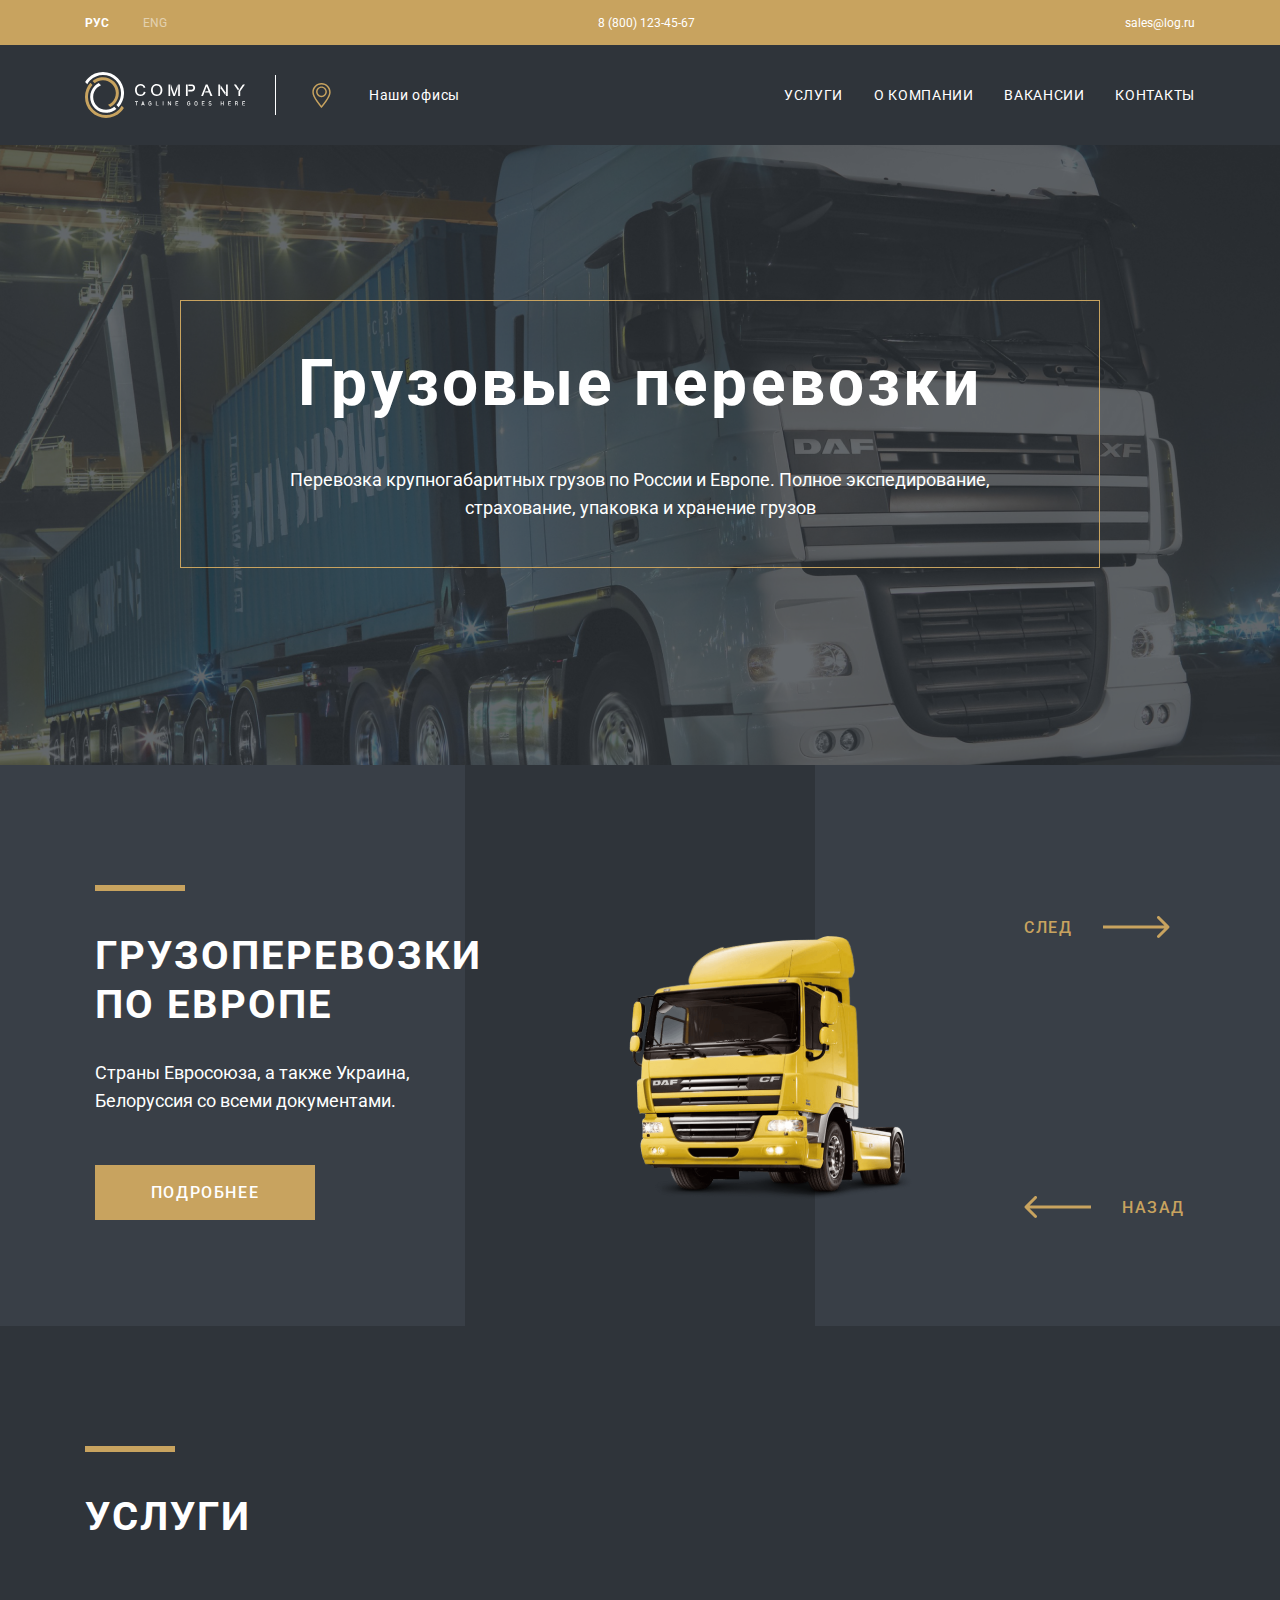
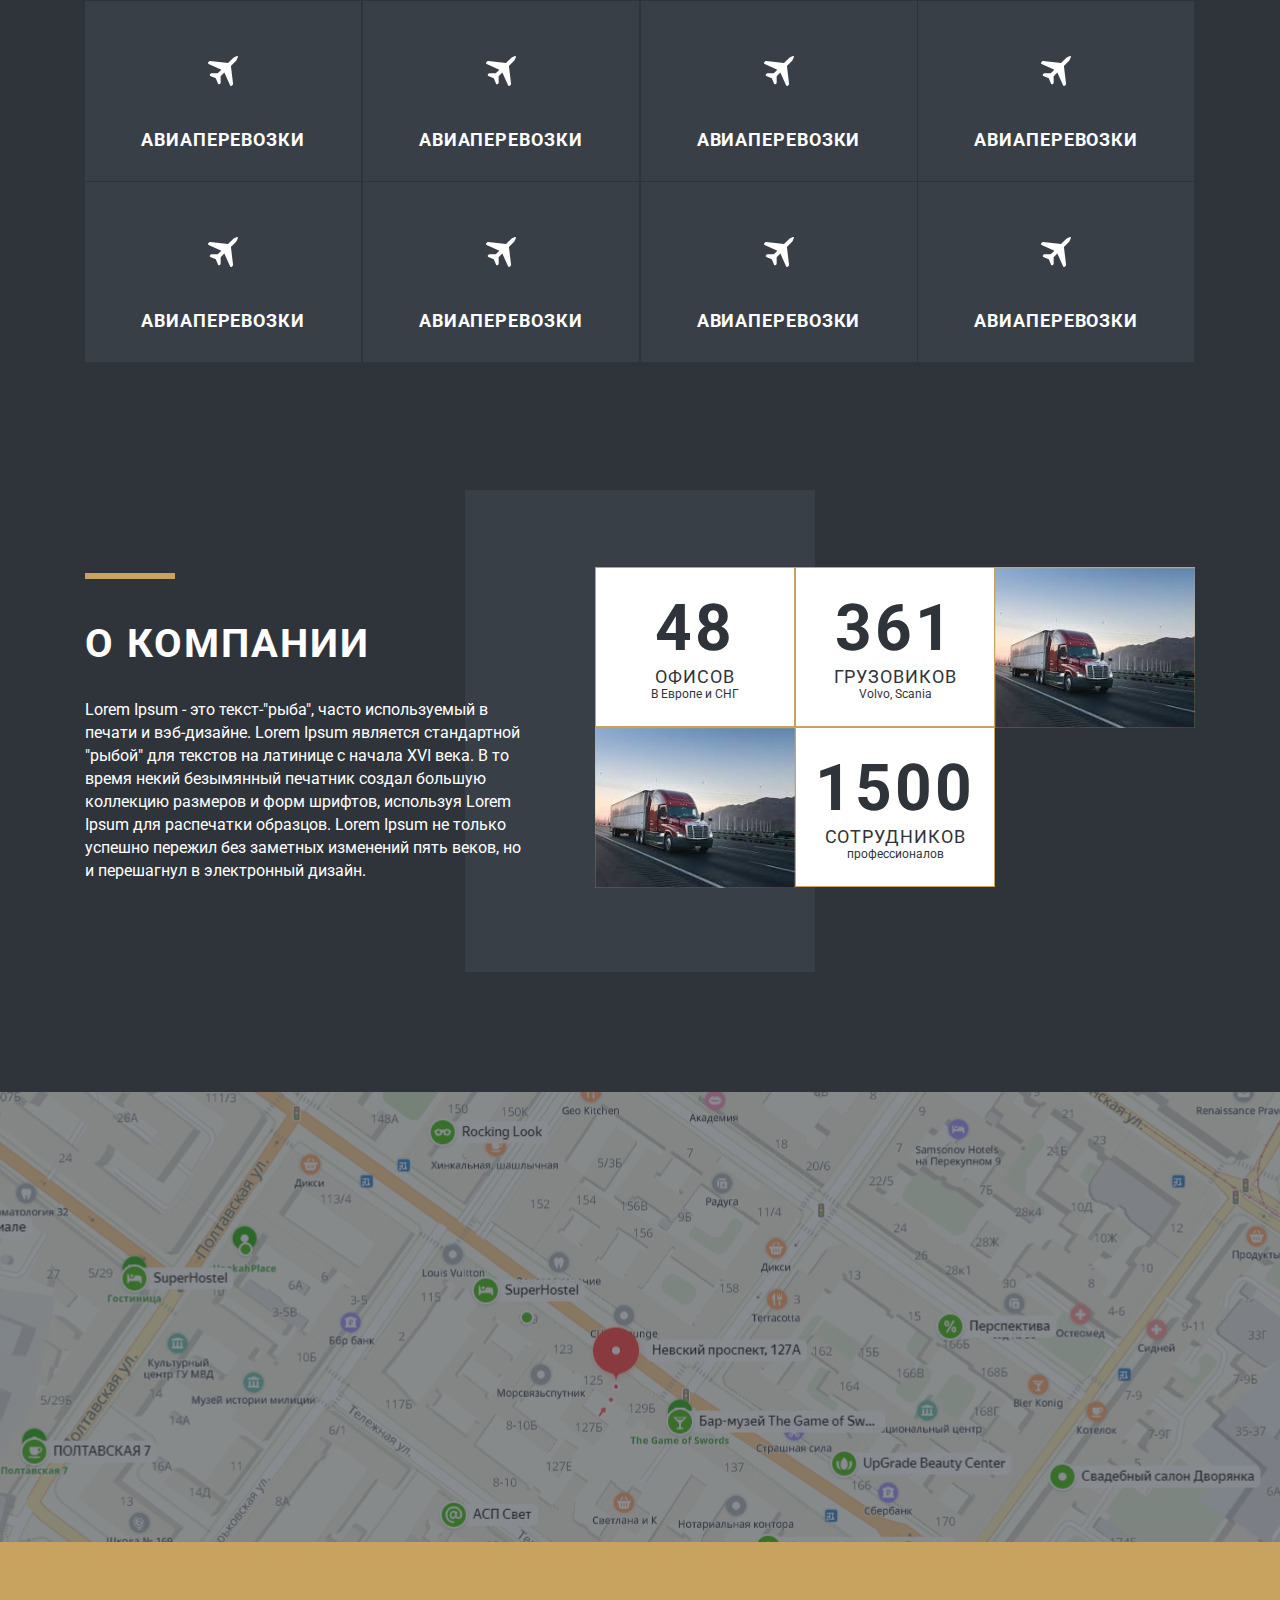
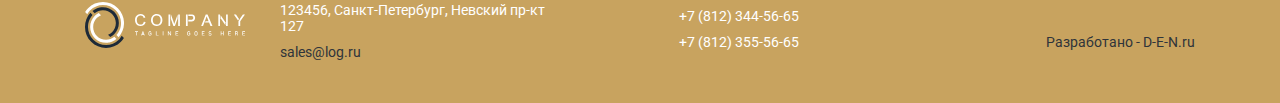
==== index.html @ 4562fc30 "demoCommit" ====
<!DOCTYPE html>
<html lang="en">
<head>
    <meta charset="UTF-8">
    <meta http-equiv="X-UA-Compatible" content="IE=edge">
    <meta name="viewport" content="width=device-width, initial-scale=1.0">
    <title>Document</title>
    <link rel="stylesheet" href="style.css">
    <link href="https://fonts.googleapis.com/css2?family=Roboto&display=swap" rel="stylesheet">
    <link rel="stylesheet" href="https://cdn.jsdelivr.net/npm/swiper@9/swiper-bundle.min.css"/>
</head>
<body>
    <header class="header">
        <div class="header__upRow">
            <div class="conteiner">
                <div class="header__textRow header__textRow_center">
                    <div class="header__lengMenu header__lengMenu_left">
                        <button id="russianLeguage" class="lenguageButton lenguageButton_rus">РУС</button>
                        <button id="englishLeguage" class="lenguageButton lenguageButton_eng">ENG</button>
                    </div>
                    <div class="header__phoneNumber header__phoneNumber_center">
                        8 (800) 123-45-67
                    </div>
                    <a class="header__email header__email_right" href="page404.html">sales@log.ru</a>
                </div>
            </div>
        </div>
        <div class="header__downRow">
            <div class="conteiner">
                <div class="header__content">
                    <div class="header__logoRow">
                        <a class="logo logo_left" href="page404.html">
                            <img src="./img/logo.svg" alt="#">
                        </a>
                        <div class="header__splitter header__splitter_position"></div>
                        <div class="header__placeholder header__placeholder_center">
                            <img src="./img/placeholder.svg" alt="#">
                        </div>
                        <button id="oficesButton" class="header__ofices header__ofices_right">
                            Наши офисы
                        </button>
                    </div>
                    <ul class="header__list">
                        <li><button id="serviceButton" class="header__link">УСЛУГИ</button></li>
                        <li><button id="companyButton" class="header__link">О КОМПАНИИ</button></li>
                        <li><button id="vacancyButton" class="header__link">ВАКАНСИИ</button></li>
                        <li><button id="contactsButton" class="header__link">КОНТАКТЫ</button></li>
                    </ul>
                    
                </div> 
            </div>
        </div>   
    </header>
    <div class="firstImg">
        <div class="firstImg__block firstImg__block_center">
            <h1 id="cargoTransportation" class="title title__margin">
                Грузовые перевозки
            </h1>
            <h2 id="transportation" class="subTitle">
                Перевозка крупногабаритных грузов по России и Европе. Полное экспедирование, страхование, упаковка и хранение грузов
            </h2>
        </div>
    </div>
    <div class="secondImg">
        <div class="conteiner">
            <div class="secondImg__wrapper">
                <div class="secondImg__column">
                    <div class="splitter splitter__margin"></div>
                    <h2 id="euroCargo" class="title title__secondImg">грузоперевозки по европе</h2>
                    <h3 id="cantryes" class="subTitle subTitle__secondImg">Страны Евросоюза, а также Украина, Белоруссия со всеми документами.</h3>
                    <a href="./page404.html" id="moreInfoButton" class="secondImg__button">Подробнее</a>
                </div>
                <div class="secondImg__swiper">
                    <div class="swiper carSwiper">
                        <div class="swiper-wrapper">
                            <div class="swiper-slide">
                                <img class="carSlide__img" src="./img/YellowCargoCar.svg" alt="#">
                            </div>
                            <div class="swiper-slide">
                                <img class="carSlide__img" src="./img/YellowCargoCar.svg" alt="#">
                            </div>
                            <div class="swiper-slide">
                                <img class="carSlide__img" src="./img/YellowCargoCar.svg" alt="#">
                            </div>
                            <div class="swiper-slide">
                                <img class="carSlide__img" src="./img/YellowCargoCar.svg" alt="#">
                            </div>
                            <div class="swiper-slide">
                                <img class="carSlide__img" src="./img/YellowCargoCar.svg" alt="#">
                            </div>
                            <div class="swiper-slide">
                                <img class="carSlide__img" src="./img/YellowCargoCar.svg" alt="#">
                            </div>
                            <div class="swiper-slide">
                                <img class="carSlide__img" src="./img/YellowCargoCar.svg" alt="#">
                            </div>
                            <div class="swiper-slide">
                                <img class="carSlide__img" src="./img/YellowCargoCar.svg" alt="#">
                            </div>
                            <div class="swiper-slide">
                                <img class="carSlide__img" src="./img/YellowCargoCar.svg" alt="#">
                            </div>
                        </div>
                        <div class="swiper-pagination"></div>
                    </div>
                    <div class="swiper__navigation">
                        <button  class="swiper__button swiper__button-nextBuntton"> <span id="nextButton">СЛЕД</span><img src="./img/ArrowRight.svg" alt="#" class="arrowRight"></button>
                        <button  class="swiper__button swiper__button-prevBuntton"><img src="./img/ArrowLeft.svg" alt="#" class="arrowLeft"><span id="prevButton">НАЗАД</span></button>
                    </div>
                </div>
            </div>
        </div>
    </div>
    <div  class="thirdImg">
        <div class="conteiner">
            <div class="thirdImg__wrapper">
                <div class="thirdImg__column">
                    <div class="splitter splitter__margin"></div>
                    <h2 id="service" class="title title__thirdImg">УСЛУГИ</h2>
                </div>
                <div class="serviceGrid">
                    <div class="serviceGrid__element">
                        <div class="element__hoveredIcon"></div>
                        <div id="airCargo" class="element__title">АВИАПЕРЕВОЗКИ</div>
                        <div class="serviceGrid___unhoveredElement">
                            <img class="unhoveredElement__img" src="./img/whitePlane.svg" alt="">
                            <div id="airCargo" class="element__title">АВИАПЕРЕВОЗКИ</div>
                        </div>
                    </div>
                    <div class="serviceGrid__element">
                        <div class="element__hoveredIcon"></div>
                        <div id="airCargo" class="element__title">АВИАПЕРЕВОЗКИ</div>
                        <div class="serviceGrid___unhoveredElement">
                            <img class="unhoveredElement__img" src="./img/whitePlane.svg" alt="">
                            <div id="airCargo" class="element__title">АВИАПЕРЕВОЗКИ</div>
                        </div>
                    </div>
                    <div class="serviceGrid__element">
                        <div class="element__hoveredIcon"></div>
                        <div id="airCargo" class="element__title">АВИАПЕРЕВОЗКИ</div>
                        <div class="serviceGrid___unhoveredElement">
                            <img class="unhoveredElement__img" src="./img/whitePlane.svg" alt="">
                            <div id="airCargo" class="element__title">АВИАПЕРЕВОЗКИ</div>
                        </div>
                    </div>
                    <div class="serviceGrid__element">
                        <div class="element__hoveredIcon"></div>
                        <div id="airCargo" class="element__title">АВИАПЕРЕВОЗКИ</div>
                        <div class="serviceGrid___unhoveredElement">
                            <img class="unhoveredElement__img" src="./img/whitePlane.svg" alt="">
                            <div id="airCargo" class="element__title">АВИАПЕРЕВОЗКИ</div>
                        </div>
                    </div>
                    <div class="serviceGrid__element">
                        <div class="element__hoveredIcon"></div>
                        <div id="airCargo" class="element__title">АВИАПЕРЕВОЗКИ</div>
                        <div class="serviceGrid___unhoveredElement">
                            <img class="unhoveredElement__img" src="./img/whitePlane.svg" alt="">
                            <div id="airCargo" class="element__title">АВИАПЕРЕВОЗКИ</div>
                        </div>
                    </div>
                    <div class="serviceGrid__element">
                        <div class="element__hoveredIcon"></div>
                        <div id="airCargo" class="element__title">АВИАПЕРЕВОЗКИ</div>
                        <div class="serviceGrid___unhoveredElement">
                            <img class="unhoveredElement__img" src="./img/whitePlane.svg" alt="">
                            <div id="airCargo" class="element__title">АВИАПЕРЕВОЗКИ</div>
                        </div>
                    </div>
                    <div class="serviceGrid__element">
                        <div class="element__hoveredIcon"></div>
                        <div id="airCargo" class="element__title">АВИАПЕРЕВОЗКИ</div>
                        <div class="serviceGrid___unhoveredElement">
                            <img class="unhoveredElement__img" src="./img/whitePlane.svg" alt="">
                            <div id="airCargo" class="element__title">АВИАПЕРЕВОЗКИ</div>
                        </div>
                    </div>
                    <div class="serviceGrid__element">
                        <div class="element__hoveredIcon"></div>
                        <div id="airCargo" class="element__title">АВИАПЕРЕВОЗКИ</div>
                        <div class="serviceGrid___unhoveredElement">
                            <img class="unhoveredElement__img" src="./img/whitePlane.svg" alt="">
                            <div id="airCargo" class="element__title">АВИАПЕРЕВОЗКИ</div>
                        </div>
                    </div>
                </div>
            </div>
        </div>
    </div>
    <div  class="fourthImg">
        <div class="conteiner">
            <div class="fourthImg__wrapper">
                <div class="fourthImg__column">
                    <div class="splitter splitter__margin"></div>
                    <h2 id="company" class="title title__fourthImg">О КОМПАНИИ</h2>
                    <h3 id="aboutCompany" class="subTitle subTitle__fourthImg"> Lorem Ipsum - это текст-"рыба", часто используемый в печати и вэб-дизайне. Lorem Ipsum является стандартной "рыбой" для текстов на латинице с начала XVI века. В то время некий безымянный печатник создал большую коллекцию размеров и форм шрифтов, используя Lorem Ipsum для распечатки образцов. Lorem Ipsum не только успешно пережил без заметных изменений пять веков, но и перешагнул в электронный дизайн.</h3>
                </div>
                <div class="statisticGrid">
                    <div class="statisticGrid__element">
                        <div class="number">48</div>
                        <div id="ofices" class="mainWord">ОФИСОВ</div>
                        <div id="oficesCantryes" class="secondaryWord">В Европе и СНГ</div>
                    </div>
                    <div class="statisticGrid__element">
                        <div class="number">361</div>
                        <div id="cargoCars" class="mainWord">ГРУЗОВИКОВ</div>
                        <div class="secondaryWord">Volvo, Scania</div>
                    </div>
                    <div class="statisticGrid__element">
                        <img src="./img/track.png" alt="#">
                    </div>
                    <div class="statisticGrid__element">
                        <img src="./img/track.png" alt="#">
                    </div>
                    <div class="statisticGrid__element">
                        <div class="number">1500</div>
                        <div id="workers" class="mainWord">СОТРУДНИКОВ</div>
                        <div id="professionals" class="secondaryWord">профессионалов</div>
                    </div>
                </div>
            </div>
        </div>
    </div>
    <div class="underfourthImg">
    </div>
    <div class="map">  
    </div>
    <footer id="footer" class="footer">
        <div class="conteiner">
            <div class="footer__wrapper">
                <div class="footer__left">
                    <a href="page404.html" class="footer__logo">
                        <img src="./img/footerLogo.svg" alt="">
                    </a>
                    <div class="footer__adress">
                        <div id="adress" class="adress__top">123456, Санкт-Петербург, Невский пр-кт 127</div>
                        <a href="page404.html" class="adress__bottom">sales@log.ru</a>
                    </div>
                </div>
                <div class="footer__right">
                    <div class="footer__phoneNumbers">
                        <div class="number number-top">+7 (812) 344-56-65</div>
                        <div class="number number-bottom">+7 (812) 355-56-65</div>
                    </div>
                    <div id="developed" class="footer__developed">Разработано - D-E-N.ru</div>
                </div>
            </div>
        </div>
    </footer>
    <script src="https://cdn.jsdelivr.net/npm/swiper@9/swiper-bundle.min.js"></script>
    <script src="index.js"></script>
</body>
</html>
---- style.css ----
* {
  padding: 0;
  margin: 0;
  border: 0;
}

*, *:before, *:after {
  box-sizing: border-box;
}

:focus, :active {
  outline: none;
}

a:focus, a:active {
  outline: none;
}

nav, footer, header, aside {
  display: block;
}

html, body {
  height: 100%;
  width: 100%;
  font-size: 100%;
  line-height: 1;
  font-size: 14px;
  -ms-text-size-adjust: 100%;
  -moz-text-size-adjust: 100%;
  -webkit-text-size-adjust: 100%;
}

input, button, textarea {
  font-family: inherit;
}

input::-ms-clear {
  display: none;
}

button {
  cursor: pointer;
}

button::-moz-focus-inner {
  padding: 0;
  border: 0;
}

a, a:visited {
  text-decoration: none;
}

a:hover {
  text-decoration: none;
}

ul li {
  list-style: none;
}

img {
  vertical-align: top;
}

h1, h2, h3, h3, h4, h5, h5, h6 {
  font-size: inherit;
  font-weight: 400;
}

.page404 {
  max-width: 700px;
  margin: 50px auto;
  font-family: Roboto;
  font-size: 40px;
  text-align: center;
}

.conteiner {
  max-width: 1150px;
  padding: 0 20px;
  margin: 0 auto;
}

.header .header__upRow {
  width: 100%;
  height: 45px;
  background: rgb(200, 163, 95);
  padding-top: 16px;
}
.header .header__upRow .header__textRow {
  font-family: Roboto;
  color: white;
  letter-spacing: 0em;
  display: flex;
  max-width: 100%;
  height: 13px;
  justify-content: space-between;
  align-items: center;
}
.header .header__upRow .header__textRow_center {
  color: white;
}
.header .header__upRow .header__lengMenu {
  display: flex;
  justify-content: space-between;
  align-items: center;
  width: 82px;
  background: rgb(200, 163, 95);
}
.header .header__upRow .lenguageButton {
  color: white;
  font-size: 12px;
  font-weight: 400;
  line-height: 14px;
  text-align: left;
  opacity: 50%;
  background: rgb(200, 163, 95);
}
.header .header__upRow .header__phoneNumber {
  font-size: 12px;
}
.header .header__upRow .header__email {
  text-align: right;
  font-size: 12px;
  color: white;
}
.header .header__upRow .lenguageButton_rus {
  font-weight: 700;
  opacity: 1;
}
.header .header__downRow {
  width: 100%;
  height: 100px;
  background: rgb(47, 52, 58);
  padding-top: 27px;
}
.header .header__downRow .header__content {
  display: flex;
  align-items: center;
  justify-content: space-between;
}
.header .header__downRow .header__logoRow {
  display: flex;
  align-items: center;
  flex-direction: row;
}
.header .header__downRow .header__logoRow .logo_left {
  margin-right: 30px;
  height: 46px;
}
.header .header__downRow .header__logoRow .header__splitter {
  display: block;
  width: 1px;
  height: 40px;
  background-color: white;
}
.header .header__downRow .header__logoRow .header__splitter_position {
  margin-right: 33px;
}
.header .header__downRow .header__logoRow .header__placeholder_center {
  margin-right: 35px;
}
.header .header__downRow .header__logoRow .header__ofices {
  font-family: Roboto;
  font-size: 14px;
  font-weight: 400;
  line-height: 16px;
  letter-spacing: 0.05em;
  text-align: left;
  width: 97px;
  color: white;
  background: transparent;
}
.header .header__downRow .header__list {
  display: flex;
  justify-content: space-between;
  align-items: center;
  width: 411px;
}
.header .header__downRow .header__list .header__link {
  font-family: Roboto;
  font-size: 14px;
  font-weight: 400;
  line-height: 16px;
  letter-spacing: 0.05em;
  text-align: left;
  color: white;
  background: transparent;
}

.title {
  font-family: Roboto;
  font-size: 64px;
  font-weight: 700;
  line-height: 75px;
  letter-spacing: 0.05em;
  text-align: center;
  color: white;
}

.subTitle {
  font-family: Roboto;
  font-size: 18px;
  font-weight: 400;
  line-height: 28px;
  letter-spacing: 0em;
  text-align: center;
  color: white;
}

.firstImg {
  margin: 0 auto;
  position: relative;
  display: flex;
  justify-content: center;
  width: 100%;
  min-height: 620px;
  background-image: url("./img/Rectangle2.png");
  background-size: cover;
  background-position: center;
  padding: 20px;
}
.firstImg .firstImg__block {
  top: 135px;
  position: absolute;
  max-width: 920px;
  min-height: 245px;
  padding: 45px 71px;
  border: 1px solid rgb(200, 163, 95);
}
.firstImg .firstImg__block_center {
  margin: 20px 5%;
}
.firstImg .title__margin {
  margin-bottom: 45px;
}

.splitter {
  width: 90px;
  height: 6px;
  background: rgb(200, 163, 95);
}

.secondImg {
  width: 100%;
  min-height: 561px;
  background: linear-gradient(90deg, rgb(57, 63, 71) 36.3%, rgb(47, 52, 58) 36.3%, rgb(47, 52, 58) 63.7%, rgb(57, 63, 71) 63.7%, rgb(57, 63, 71));
}
.secondImg .secondImg__wrapper {
  display: flex;
  justify-content: space-between;
  padding-top: 120px;
  padding-left: 10px;
  padding-right: 10px;
}
.secondImg .secondImg__column {
  max-width: 445px;
}
.secondImg .secondImg__column .splitter__margin {
  margin-bottom: 40px;
}
.secondImg .secondImg__column .title__secondImg {
  font-size: 40px;
  line-height: 49px;
  margin-bottom: 30px;
  text-transform: uppercase;
  text-align: left;
}
.secondImg .secondImg__column .subTitle__secondImg {
  max-width: 400px;
  text-align: left;
  margin-bottom: 50px;
}
.secondImg .secondImg__column .secondImg__button {
  display: flex;
  font-family: Roboto;
  font-size: 16px;
  font-weight: 500;
  line-height: 25px;
  letter-spacing: 0.1em;
  align-items: center;
  justify-content: center;
  color: white;
  width: 220px;
  height: 55px;
  text-transform: uppercase;
  background: rgb(200, 163, 95);
}
.secondImg .swiper {
  max-width: 445px;
  max-height: 266px;
  margin-right: 29px;
}
.secondImg .carSlide {
  max-width: 445px;
  max-height: 266px;
}
.secondImg .carSlide .carSlide__img {
  max-width: 100%;
  max-height: 100%;
  -o-object-fit: cover;
     object-fit: cover;
}
.secondImg .secondImg__swiper {
  display: flex;
  margin-top: 30px;
  align-items: center;
}
.secondImg .secondImg__swiper .swiper__button {
  display: block;
  color: rgb(200, 163, 95);
  font-family: Roboto;
  font-size: 16px;
  font-weight: 500;
  line-height: 25px;
  letter-spacing: 0.1em;
  text-align: center;
  background: transparent;
}
.secondImg .secondImg__swiper .swiper__button-nextBuntton {
  margin-bottom: 255px;
}
.secondImg .secondImg__swiper .arrowRight {
  display: inline-block;
  margin-left: 31px;
}
.secondImg .secondImg__swiper .arrowLeft {
  display: inline-block;
  margin-right: 31px;
}
.secondImg .secondImg__swiper .swiper-pagination {
  display: none;
}

.thirdImg {
  width: 100%;
  min-height: 764px;
  background-color: rgb(47, 52, 58);
  padding-top: 120px;
}
.thirdImg .splitter__margin {
  margin-bottom: 40px;
}
.thirdImg .title__thirdImg {
  font-size: 40px;
  line-height: 49px;
  margin-bottom: 60px;
  text-transform: uppercase;
  text-align: left;
}
.thirdImg .serviceGrid {
  display: grid;
  gap: 1px;
  grid-template-columns: repeat(4, 1fr);
  margin: 0 auto;
  justify-content: center;
}
.thirdImg .serviceGrid .element__title {
  font-family: Roboto;
  font-size: 18px;
  font-weight: 700;
  line-height: 22px;
  letter-spacing: 0.05em;
  text-align: center;
  color: white;
}
.thirdImg .serviceGrid .serviceGrid__element {
  position: relative;
  width: 276px;
  height: 180px;
  background: rgb(200, 163, 95);
  display: flex;
  align-items: center;
  flex-direction: column;
  padding-top: 32px;
}
.thirdImg .serviceGrid .serviceGrid__element .element__hoveredIcon {
  margin-bottom: 23px;
  width: 70px;
  height: 70px;
  background-color: white;
  border-radius: 50%;
  background-image: url("./img/blackPlane.svg");
  background-repeat: no-repeat;
  background-position: center;
}
.thirdImg .serviceGrid .serviceGrid___unhoveredElement {
  position: absolute;
  left: 0;
  top: 0;
  width: 100%;
  height: 100%;
  display: flex;
  flex-direction: column;
  align-items: center;
  padding-top: 55px;
  background-color: rgb(57, 63, 71);
}
.thirdImg .serviceGrid .serviceGrid___unhoveredElement .unhoveredElement__img {
  margin-bottom: 43px;
}
.thirdImg .serviceGrid .serviceGrid___unhoveredElement:hover {
  opacity: 0;
  transition-duration: 400ms;
}

.fourthImg {
  width: 100%;
  min-height: 482px;
  background: linear-gradient(90deg, rgb(47, 52, 58) 36.3%, rgb(57, 63, 71) 36.3%, rgb(57, 63, 71) 63.7%, rgb(47, 52, 58) 63.7%, rgb(47, 52, 58));
  padding-top: 77px;
}
.fourthImg .fourthImg__wrapper {
  display: flex;
  align-items: center;
  justify-content: space-between;
}
.fourthImg .splitter__margin {
  margin-bottom: 40px;
}
.fourthImg .title__fourthImg {
  font-family: Roboto;
  font-size: 40px;
  font-weight: 700;
  line-height: 49px;
  letter-spacing: 0.05em;
  text-align: left;
  margin-bottom: 30px;
}
.fourthImg .subTitle__fourthImg {
  text-align: left;
  max-width: 445px;
  font-family: Roboto;
  font-size: 16px;
  font-weight: 400;
  line-height: 23px;
  letter-spacing: 0em;
  text-align: left;
}
.fourthImg .statisticGrid {
  display: grid;
  gap: 0;
  grid-template-columns: repeat(3, 1fr);
}
.fourthImg .statisticGrid .statisticGrid__element {
  display: flex;
  flex-direction: column;
  align-items: center;
  background-color: white;
  width: 200px;
  height: 160px;
  border: 0.25px solid rgb(200, 163, 95);
}
.fourthImg .statisticGrid .statisticGrid__element .number {
  margin-top: 23px;
  font-family: Roboto;
  font-size: 64px;
  font-weight: 700;
  line-height: 75px;
  letter-spacing: 0.05em;
  text-align: center;
  color: rgb(47, 52, 58);
}
.fourthImg .statisticGrid .statisticGrid__element .mainWord {
  font-family: Roboto;
  font-size: 18px;
  font-weight: 400;
  line-height: 21px;
  letter-spacing: 0.05em;
  text-align: center;
  color: rgb(47, 52, 58);
}
.fourthImg .statisticGrid .statisticGrid__element .secondaryWord {
  font-family: Roboto;
  font-size: 12px;
  font-weight: 400;
  line-height: 14px;
  letter-spacing: 0em;
  text-align: center;
  color: rgb(47, 52, 58);
}

.underfourthImg {
  width: 100%;
  height: 120px;
  background-color: rgb(47, 52, 58);
}

.map {
  width: 100%;
  height: 450px;
  background-image: url("./img/maps.png");
  background-size: cover;
  background-position: center;
}

.footer {
  width: 100%;
  min-height: 161px;
  background-color: rgb(200, 163, 95);
}
.footer .footer__wrapper {
  display: flex;
  padding-top: 60px;
  justify-content: space-between;
}
.footer .footer__wrapper .footer__left {
  display: flex;
}
.footer .footer__wrapper .footer__logo {
  width: 160px;
  height: 55px;
  margin-right: 35px;
}
.footer .footer__wrapper .footer__adress {
  max-width: 291px;
  min-height: 33px;
}
.footer .footer__wrapper .adress__top {
  font-family: Roboto;
  font-size: 14px;
  font-weight: 400;
  line-height: 16px;
  letter-spacing: 0em;
  text-align: left;
  margin-bottom: 10px;
  color: white;
}
.footer .footer__wrapper .adress__bottom {
  font-family: Roboto;
  font-size: 14px;
  font-weight: 400;
  line-height: 16px;
  letter-spacing: 0em;
  text-align: left;
  color: rgb(47, 52, 58);
}
.footer .footer__wrapper .footer__right {
  width: 516px;
  display: flex;
  align-items: end;
  justify-content: space-between;
  padding-bottom: 10px;
}
.footer .footer__wrapper .number {
  font-family: Roboto;
  font-size: 14px;
  font-weight: 400;
  line-height: 16px;
  letter-spacing: 0em;
  text-align: left;
  color: white;
}
.footer .footer__wrapper .number-top {
  margin-bottom: 10px;
}
.footer .footer__wrapper .footer__developed {
  font-family: Roboto;
  font-size: 14px;
  font-weight: 400;
  line-height: 16px;
  letter-spacing: 0em;
  text-align: right;
  color: rgb(47, 52, 58);
}

@media (max-width: 1149px) {
  .thirdImg__wrapper {
    display: flex;
    flex-direction: column;
    align-items: center;
  }
  .thirdImg {
    width: 100%;
    min-height: 764px;
    background-color: rgb(47, 52, 58);
    padding-top: 120px;
  }
  .thirdImg .splitter__margin {
    margin: 0 auto;
    margin-bottom: 40px;
  }
  .thirdImg .title__thirdImg {
    font-size: 40px;
    line-height: 49px;
    margin-bottom: 60px;
    text-transform: uppercase;
    text-align: left;
  }
  .thirdImg .serviceGrid {
    display: grid;
    gap: 1px;
    grid-template-columns: repeat(2, 276px);
    margin-bottom: 20px;
  }
  .thirdImg .serviceGrid .element__title {
    font-family: Roboto;
    font-size: 18px;
    font-weight: 700;
    line-height: 22px;
    letter-spacing: 0.05em;
    text-align: center;
    color: white;
  }
  .thirdImg .serviceGrid .serviceGrid__element {
    position: relative;
    width: 276px;
    height: 180px;
    background: rgb(200, 163, 95);
    display: flex;
    align-items: center;
    flex-direction: column;
    padding-top: 32px;
  }
  .thirdImg .serviceGrid .serviceGrid__element .element__hoveredIcon {
    margin-bottom: 23px;
    width: 70px;
    height: 70px;
    background-color: white;
    border-radius: 50%;
    background-image: url("./img/blackPlane.svg");
    background-repeat: no-repeat;
    background-position: center;
  }
  .thirdImg .serviceGrid .serviceGrid___unhoveredElement {
    position: absolute;
    left: 0;
    top: 0;
    width: 100%;
    height: 100%;
    display: flex;
    flex-direction: column;
    align-items: center;
    padding-top: 55px;
    background-color: rgb(57, 63, 71);
  }
  .thirdImg .serviceGrid .serviceGrid___unhoveredElement .unhoveredElement__img {
    margin-bottom: 43px;
  }
  .thirdImg .serviceGrid .serviceGrid___unhoveredElement:hover {
    opacity: 0;
    transition-duration: 400ms;
  }
}
@media (max-width: 1000px) {
  .firstImg {
    margin: 0 auto;
    position: relative;
    display: flex;
    justify-content: center;
    width: 100%;
    min-height: 620px;
    background-image: url("./img/Rectangle2.png");
    background-size: cover;
    background-position: center;
    padding: 20px;
  }
  .firstImg .firstImg__block {
    top: 135px;
    position: absolute;
    max-width: 920px;
    min-height: 245px;
    padding: 45px 71px;
    border: 1px solid rgb(200, 163, 95);
  }
  .firstImg .firstImg__block_center {
    margin: 20px 5%;
  }
  .firstImg .title__margin {
    margin-bottom: 45px;
  }
  .splitter {
    width: 90px;
    height: 6px;
    background: rgb(200, 163, 95);
  }
  .secondImg {
    width: 100%;
    min-height: 561px;
    background: linear-gradient(90deg, rgb(57, 63, 71) 36.3%, rgb(47, 52, 58) 36.3%, rgb(47, 52, 58) 63.7%, rgb(57, 63, 71) 63.7%, rgb(57, 63, 71));
  }
  .secondImg .secondImg__wrapper {
    display: flex;
    justify-content: space-between;
    padding-top: 120px;
    flex-direction: column;
    align-items: center;
  }
  .secondImg .secondImg__column {
    max-width: 445px;
    margin-bottom: 20px;
    display: flex;
    flex-direction: column;
    align-items: center;
  }
  .secondImg .secondImg__column .splitter__margin {
    margin: 0 auto;
    margin-bottom: 40px;
  }
  .secondImg .secondImg__column .title__secondImg {
    font-size: 40px;
    line-height: 49px;
    margin-bottom: 30px;
    text-transform: uppercase;
    text-align: center;
  }
  .secondImg .secondImg__column .subTitle__secondImg {
    max-width: 400px;
    text-align: justify;
    margin-bottom: 50px;
  }
  .secondImg .secondImg__column .secondImg__button {
    font-family: Roboto;
    font-size: 16px;
    font-weight: 500;
    line-height: 25px;
    letter-spacing: 0.1em;
    text-align: center;
    color: white;
    width: 220px;
    height: 55px;
    margin: 0 auto;
    text-transform: uppercase;
    background: rgb(200, 163, 95);
    margin-bottom: 20px;
  }
  .secondImg .swiper {
    max-width: 445px;
    max-height: 266px;
    margin-right: 29px;
  }
  .secondImg .carSlide {
    max-width: 445px;
    max-height: 266px;
  }
  .secondImg .carSlide .carSlide__img {
    max-width: 100%;
    max-height: 100%;
    -o-object-fit: cover;
       object-fit: cover;
  }
  .secondImg .secondImg__swiper {
    display: flex;
    margin-top: 30px;
    align-items: center;
    margin-bottom: 20px;
  }
  .secondImg .secondImg__swiper .swiper__button {
    display: block;
    color: rgb(200, 163, 95);
    font-family: Roboto;
    font-size: 16px;
    font-weight: 500;
    line-height: 25px;
    letter-spacing: 0.1em;
    text-align: center;
    background: transparent;
  }
  .secondImg .secondImg__swiper .swiper__button-nextBuntton {
    margin-bottom: 255px;
  }
  .secondImg .secondImg__swiper .arrowRight {
    display: inline-block;
    margin-left: 31px;
  }
  .secondImg .secondImg__swiper .arrowLeft {
    display: inline-block;
    margin-right: 31px;
  }
  .secondImg .secondImg__swiper .swiper-pagination {
    display: none;
  }
  .thirdImg {
    width: 100%;
    min-height: 764px;
    background-color: rgb(47, 52, 58);
    padding-top: 120px;
  }
  .thirdImg .splitter__margin {
    margin-bottom: 40px;
  }
  .thirdImg .title__thirdImg {
    font-size: 40px;
    line-height: 49px;
    margin-bottom: 60px;
    text-transform: uppercase;
    text-align: left;
  }
  .thirdImg .serviceGrid {
    display: grid;
    gap: 1px;
    grid-template-columns: repeat(2, 276px);
  }
  .thirdImg .serviceGrid .element__title {
    font-family: Roboto;
    font-size: 18px;
    font-weight: 700;
    line-height: 22px;
    letter-spacing: 0.05em;
    text-align: center;
    color: white;
  }
  .thirdImg .serviceGrid .serviceGrid__element {
    position: relative;
    width: 276px;
    height: 180px;
    background: rgb(200, 163, 95);
    display: flex;
    align-items: center;
    flex-direction: column;
    padding-top: 32px;
  }
  .thirdImg .serviceGrid .serviceGrid__element .element__hoveredIcon {
    margin-bottom: 23px;
    width: 70px;
    height: 70px;
    background-color: white;
    border-radius: 50%;
    background-image: url("./img/blackPlane.svg");
    background-repeat: no-repeat;
    background-position: center;
  }
  .thirdImg .serviceGrid .serviceGrid___unhoveredElement {
    position: absolute;
    left: 0;
    top: 0;
    width: 100%;
    height: 100%;
    display: flex;
    flex-direction: column;
    align-items: center;
    padding-top: 55px;
    background-color: rgb(57, 63, 71);
  }
  .thirdImg .serviceGrid .serviceGrid___unhoveredElement .unhoveredElement__img {
    margin-bottom: 43px;
  }
  .thirdImg .serviceGrid .serviceGrid___unhoveredElement:hover {
    opacity: 0;
    transition-duration: 400ms;
  }
  .fourthImg {
    width: 100%;
    min-height: 482px;
    background: linear-gradient(90deg, rgb(47, 52, 58) 36.3%, rgb(57, 63, 71) 36.3%, rgb(57, 63, 71) 63.7%, rgb(47, 52, 58) 63.7%, rgb(47, 52, 58));
    padding-top: 77px;
  }
  .fourthImg .fourthImg__wrapper {
    display: flex;
    align-items: center;
    justify-content: space-between;
    flex-direction: column;
  }
  .fourthImg .fourthImg__column {
    margin-bottom: 20px;
  }
  .fourthImg .splitter__margin {
    display: flex;
    margin: 0 auto;
    margin-bottom: 40px;
  }
  .fourthImg .title__fourthImg {
    font-family: Roboto;
    font-size: 40px;
    font-weight: 700;
    line-height: 49px;
    letter-spacing: 0.05em;
    text-align: center;
    margin-bottom: 30px;
  }
  .fourthImg .subTitle__fourthImg {
    text-align: justify;
    max-width: 445px;
    font-family: Roboto;
    font-size: 16px;
    font-weight: 400;
    line-height: 23px;
    letter-spacing: 0em;
  }
  .fourthImg .statisticGrid {
    display: grid;
    gap: 0;
    grid-template-columns: repeat(3, 1fr);
  }
  .fourthImg .statisticGrid .statisticGrid__element {
    display: flex;
    flex-direction: column;
    align-items: center;
    background-color: white;
    width: 200px;
    height: 160px;
    border: 0.25px solid rgb(200, 163, 95);
  }
  .fourthImg .statisticGrid .statisticGrid__element .number {
    margin-top: 23px;
    font-family: Roboto;
    font-size: 64px;
    font-weight: 700;
    line-height: 75px;
    letter-spacing: 0.05em;
    text-align: center;
    color: rgb(47, 52, 58);
  }
  .fourthImg .statisticGrid .statisticGrid__element .mainWord {
    font-family: Roboto;
    font-size: 18px;
    font-weight: 400;
    line-height: 21px;
    letter-spacing: 0.05em;
    text-align: center;
    color: rgb(47, 52, 58);
  }
  .fourthImg .statisticGrid .statisticGrid__element .secondaryWord {
    font-family: Roboto;
    font-size: 12px;
    font-weight: 400;
    line-height: 14px;
    letter-spacing: 0em;
    text-align: center;
    color: rgb(47, 52, 58);
  }
  .underfourthImg {
    width: 100%;
    height: 120px;
    background-color: rgb(47, 52, 58);
  }
  .map {
    width: 100%;
    height: 450px;
    background-image: url("./img/maps.png");
    background-size: cover;
    background-position: center;
  }
  .footer {
    width: 100%;
    min-height: 161px;
    background-color: rgb(200, 163, 95);
  }
  .footer .footer__wrapper {
    display: flex;
    padding-top: 60px;
    justify-content: space-between;
  }
  .footer .footer__wrapper .footer__left {
    display: flex;
  }
  .footer .footer__wrapper .footer__logo {
    width: 160px;
    height: 55px;
    margin-right: 35px;
  }
  .footer .footer__wrapper .footer__adress {
    max-width: 291px;
    min-height: 33px;
  }
  .footer .footer__wrapper .adress__top {
    font-family: Roboto;
    font-size: 14px;
    font-weight: 400;
    line-height: 16px;
    letter-spacing: 0em;
    text-align: left;
    margin-bottom: 10px;
    color: white;
  }
  .footer .footer__wrapper .adress__bottom {
    font-family: Roboto;
    font-size: 14px;
    font-weight: 400;
    line-height: 16px;
    letter-spacing: 0em;
    text-align: left;
    color: rgb(47, 52, 58);
  }
  .footer .footer__wrapper .footer__right {
    width: 516px;
    display: flex;
    align-items: end;
    justify-content: space-between;
    padding-bottom: 10px;
  }
  .footer .footer__wrapper .number {
    font-family: Roboto;
    font-size: 14px;
    font-weight: 400;
    line-height: 16px;
    letter-spacing: 0em;
    text-align: left;
    color: white;
  }
  .footer .footer__wrapper .number-top {
    margin-bottom: 10px;
  }
  .footer .footer__wrapper .footer__developed {
    font-family: Roboto;
    font-size: 14px;
    font-weight: 400;
    line-height: 16px;
    letter-spacing: 0em;
    text-align: right;
    color: rgb(47, 52, 58);
  }
}
@media (max-width: 800px) {
  .header .header__upRow {
    width: 100%;
    height: 45px;
    background: rgb(200, 163, 95);
    padding-top: 16px;
  }
  .header .header__upRow .header__textRow {
    font-family: Roboto;
    color: white;
    letter-spacing: 0em;
    display: flex;
    max-width: 100%;
    height: 13px;
    justify-content: space-between;
    align-items: center;
  }
  .header .header__upRow .header__textRow_center {
    color: white;
  }
  .header .header__upRow .header__lengMenu {
    display: flex;
    justify-content: space-between;
    align-items: center;
    width: 82px;
    background: rgb(200, 163, 95);
  }
  .header .header__upRow .lenguageButton {
    color: white;
    font-size: 12px;
    font-weight: 400;
    line-height: 14px;
    text-align: left;
    opacity: 50%;
    background: rgb(200, 163, 95);
  }
  .header .header__upRow .header__phoneNumber {
    font-size: 12px;
  }
  .header .header__upRow .header__email {
    text-align: right;
    font-size: 12px;
  }
  .header .header__upRow .lenguageButton_rus {
    font-weight: 700;
    opacity: 1;
  }
  .header .header__downRow {
    width: 100%;
    height: 100px;
    background: rgb(47, 52, 58);
    padding-top: 27px;
  }
  .header .header__downRow .header__content {
    display: flex;
    align-items: center;
    justify-content: space-between;
  }
  .header .header__downRow .header__logoRow {
    display: flex;
    align-items: center;
    flex-direction: row;
  }
  .header .header__downRow .header__logoRow .logo_left {
    margin-right: 30px;
    height: 46px;
  }
  .header .header__downRow .header__logoRow .header__splitter {
    display: block;
    width: 1px;
    height: 40px;
    background-color: white;
  }
  .header .header__downRow .header__logoRow .header__splitter_position {
    margin-right: 33px;
  }
  .header .header__downRow .header__logoRow .header__placeholder_center {
    margin-right: 35px;
  }
  .header .header__downRow .header__logoRow .header__ofices {
    font-family: Roboto;
    font-size: 14px;
    font-weight: 400;
    line-height: 16px;
    letter-spacing: 0.05em;
    text-align: left;
    width: 97px;
    color: white;
    background: transparent;
  }
  .header .header__downRow .header__list {
    display: flex;
    justify-content: space-between;
    align-items: end;
    width: 411px;
    flex-direction: column;
  }
  .header .header__downRow .header__list .header__link {
    font-family: Roboto;
    font-size: 14px;
    font-weight: 400;
    line-height: 16px;
    letter-spacing: 0.05em;
    text-align: left;
    color: white;
    background: transparent;
  }
  .title {
    font-family: Roboto;
    font-size: 64px;
    font-weight: 700;
    line-height: 75px;
    letter-spacing: 0.05em;
    text-align: center;
    color: white;
  }
  .subTitle {
    font-family: Roboto;
    font-size: 18px;
    font-weight: 400;
    line-height: 28px;
    letter-spacing: 0em;
    text-align: center;
    color: white;
  }
  .firstImg {
    margin: 0 auto;
    position: relative;
    display: flex;
    justify-content: center;
    width: 100%;
    min-height: 620px;
    background-image: url("./img/Rectangle2.png");
    background-size: cover;
    background-position: center;
    padding: 20px;
  }
  .firstImg .firstImg__block {
    top: 135px;
    position: absolute;
    max-width: 920px;
    min-height: 245px;
    padding: 45px 71px;
    border: 1px solid rgb(200, 163, 95);
  }
  .firstImg .firstImg__block_center {
    margin: 20px 5%;
  }
  .firstImg .title__margin {
    margin-bottom: 45px;
  }
  .splitter {
    width: 90px;
    height: 6px;
    background: rgb(200, 163, 95);
  }
  .secondImg {
    width: 100%;
    min-height: 561px;
    background: linear-gradient(90deg, rgb(57, 63, 71) 36.3%, rgb(47, 52, 58) 36.3%, rgb(47, 52, 58) 63.7%, rgb(57, 63, 71) 63.7%, rgb(57, 63, 71));
  }
  .secondImg .secondImg__wrapper {
    display: flex;
    justify-content: space-between;
    padding-top: 120px;
  }
  .secondImg .secondImg__column {
    max-width: 445px;
  }
  .secondImg .secondImg__column .splitter__margin {
    margin-bottom: 40px;
  }
  .secondImg .secondImg__column .title__secondImg {
    font-size: 40px;
    line-height: 49px;
    margin-bottom: 30px;
    text-transform: uppercase;
    text-align: center;
  }
  .secondImg .secondImg__column .subTitle__secondImg {
    max-width: 400px;
    text-align: justify;
    margin-bottom: 50px;
  }
  .secondImg .secondImg__column .secondImg__button {
    font-family: Roboto;
    font-size: 16px;
    font-weight: 500;
    line-height: 25px;
    letter-spacing: 0.1em;
    text-align: center;
    color: white;
    width: 220px;
    height: 55px;
    text-align: center;
    text-transform: uppercase;
    background: rgb(200, 163, 95);
  }
  .secondImg .swiper {
    max-width: 445px;
    max-height: 266px;
    margin-right: 29px;
  }
  .secondImg .carSlide {
    max-width: 445px;
    max-height: 266px;
  }
  .secondImg .carSlide .carSlide__img {
    max-width: 100%;
    max-height: 100%;
    -o-object-fit: cover;
       object-fit: cover;
  }
  .secondImg .secondImg__swiper {
    display: flex;
    margin-top: 30px;
    align-items: center;
  }
  .secondImg .secondImg__swiper .swiper__button {
    display: block;
    color: rgb(200, 163, 95);
    font-family: Roboto;
    font-size: 16px;
    font-weight: 500;
    line-height: 25px;
    letter-spacing: 0.1em;
    text-align: center;
    background: transparent;
  }
  .secondImg .secondImg__swiper .swiper__button-nextBuntton {
    margin-bottom: 255px;
  }
  .secondImg .secondImg__swiper .arrowRight {
    display: inline-block;
    margin-left: 31px;
  }
  .secondImg .secondImg__swiper .arrowLeft {
    display: inline-block;
    margin-right: 31px;
  }
  .secondImg .secondImg__swiper .swiper-pagination {
    display: none;
  }
  .thirdImg {
    width: 100%;
    min-height: 764px;
    background-color: rgb(47, 52, 58);
    padding-top: 120px;
  }
  .thirdImg .splitter__margin {
    margin-bottom: 40px;
  }
  .thirdImg .title__thirdImg {
    font-size: 40px;
    line-height: 49px;
    margin-bottom: 60px;
    text-transform: uppercase;
    text-align: left;
  }
  .thirdImg .serviceGrid {
    display: grid;
    gap: 1px;
    grid-template-columns: repeat(2, 276px);
  }
  .thirdImg .serviceGrid .element__title {
    font-family: Roboto;
    font-size: 18px;
    font-weight: 700;
    line-height: 22px;
    letter-spacing: 0.05em;
    text-align: center;
    color: white;
  }
  .thirdImg .serviceGrid .serviceGrid__element {
    position: relative;
    width: 276px;
    height: 180px;
    background: rgb(200, 163, 95);
    display: flex;
    align-items: center;
    flex-direction: column;
    padding-top: 32px;
  }
  .thirdImg .serviceGrid .serviceGrid__element .element__hoveredIcon {
    margin-bottom: 23px;
    width: 70px;
    height: 70px;
    background-color: white;
    border-radius: 50%;
    background-image: url("./img/blackPlane.svg");
    background-repeat: no-repeat;
    background-position: center;
  }
  .thirdImg .serviceGrid .serviceGrid___unhoveredElement {
    position: absolute;
    left: 0;
    top: 0;
    width: 100%;
    height: 100%;
    display: flex;
    flex-direction: column;
    align-items: center;
    padding-top: 55px;
    background-color: rgb(57, 63, 71);
  }
  .thirdImg .serviceGrid .serviceGrid___unhoveredElement .unhoveredElement__img {
    margin-bottom: 43px;
  }
  .thirdImg .serviceGrid .serviceGrid___unhoveredElement:hover {
    opacity: 0;
    transition-duration: 400ms;
  }
  .fourthImg {
    width: 100%;
    min-height: 482px;
    background: linear-gradient(90deg, rgb(47, 52, 58) 36.3%, rgb(57, 63, 71) 36.3%, rgb(57, 63, 71) 63.7%, rgb(47, 52, 58) 63.7%, rgb(47, 52, 58));
    padding-top: 77px;
  }
  .fourthImg .fourthImg__wrapper {
    display: flex;
    align-items: center;
    justify-content: space-between;
  }
  .fourthImg .splitter__margin {
    margin-bottom: 40px;
  }
  .fourthImg .title__fourthImg {
    font-family: Roboto;
    font-size: 40px;
    font-weight: 700;
    line-height: 49px;
    letter-spacing: 0.05em;
    text-align: center;
    margin-bottom: 30px;
  }
  .fourthImg .subTitle__fourthImg {
    text-align: justify;
    max-width: 445px;
    font-family: Roboto;
    font-size: 16px;
    font-weight: 400;
    line-height: 23px;
    letter-spacing: 0em;
  }
  .fourthImg .statisticGrid {
    display: grid;
    gap: 0;
    grid-template-columns: repeat(3, 1fr);
  }
  .fourthImg .statisticGrid .statisticGrid__element {
    display: flex;
    flex-direction: column;
    align-items: center;
    background-color: white;
    width: 200px;
    height: 160px;
    border: 0.25px solid rgb(200, 163, 95);
  }
  .fourthImg .statisticGrid .statisticGrid__element .number {
    margin-top: 23px;
    font-family: Roboto;
    font-size: 64px;
    font-weight: 700;
    line-height: 75px;
    letter-spacing: 0.05em;
    text-align: center;
    color: rgb(47, 52, 58);
  }
  .fourthImg .statisticGrid .statisticGrid__element .mainWord {
    font-family: Roboto;
    font-size: 18px;
    font-weight: 400;
    line-height: 21px;
    letter-spacing: 0.05em;
    text-align: center;
    color: rgb(47, 52, 58);
  }
  .fourthImg .statisticGrid .statisticGrid__element .secondaryWord {
    font-family: Roboto;
    font-size: 12px;
    font-weight: 400;
    line-height: 14px;
    letter-spacing: 0em;
    text-align: center;
    color: rgb(47, 52, 58);
  }
  .underfourthImg {
    width: 100%;
    height: 120px;
    background-color: rgb(47, 52, 58);
  }
  .map {
    width: 100%;
    height: 450px;
    background-image: url("./img/maps.png");
    background-size: cover;
    background-position: center;
  }
  .footer {
    width: 100%;
    min-height: 161px;
    background-color: rgb(200, 163, 95);
  }
  .footer .footer__wrapper {
    display: flex;
    padding-top: 60px;
    justify-content: space-between;
    flex-direction: column;
    align-items: center;
  }
  .footer .footer__wrapper .footer__left {
    display: flex;
  }
  .footer .footer__wrapper .footer__logo {
    width: 160px;
    height: 55px;
    margin-right: 35px;
  }
  .footer .footer__wrapper .footer__adress {
    max-width: 291px;
    min-height: 33px;
  }
  .footer .footer__wrapper .adress__top {
    font-family: Roboto;
    font-size: 14px;
    font-weight: 400;
    line-height: 16px;
    letter-spacing: 0em;
    text-align: left;
    margin-bottom: 10px;
    color: white;
  }
  .footer .footer__wrapper .adress__bottom {
    font-family: Roboto;
    font-size: 14px;
    font-weight: 400;
    line-height: 16px;
    letter-spacing: 0em;
    text-align: left;
    color: rgb(47, 52, 58);
  }
  .footer .footer__wrapper .footer__right {
    width: 516px;
    display: flex;
    align-items: end;
    justify-content: space-between;
    padding-bottom: 10px;
  }
  .footer .footer__wrapper .number {
    font-family: Roboto;
    font-size: 14px;
    font-weight: 400;
    line-height: 16px;
    letter-spacing: 0em;
    text-align: left;
    color: white;
  }
  .footer .footer__wrapper .number-top {
    margin-bottom: 10px;
  }
  .footer .footer__wrapper .footer__developed {
    font-family: Roboto;
    font-size: 14px;
    font-weight: 400;
    line-height: 16px;
    letter-spacing: 0em;
    text-align: right;
    color: rgb(47, 52, 58);
  }
}
@media (max-width: 660px) {
  .firstImg {
    margin: 0 auto;
    position: relative;
    display: flex;
    justify-content: center;
    width: 100%;
    min-height: 620px;
    background-image: url("./img/Rectangle2.png");
    background-size: cover;
    background-position: center;
    padding: 20px;
  }
  .firstImg .firstImg__block {
    top: 135px;
    position: absolute;
    max-width: 920px;
    min-height: 245px;
    padding: 45px 71px;
    border: 1px solid rgb(200, 163, 95);
  }
  .firstImg .firstImg__block_center {
    margin: 20px 5%;
  }
  .firstImg .title__margin {
    margin-bottom: 45px;
  }
  .splitter {
    width: 90px;
    height: 6px;
    background: rgb(200, 163, 95);
  }
  .secondImg {
    width: 100%;
    min-height: 561px;
    background: linear-gradient(90deg, rgb(57, 63, 71) 36.3%, rgb(47, 52, 58) 36.3%, rgb(47, 52, 58) 63.7%, rgb(57, 63, 71) 63.7%, rgb(57, 63, 71));
  }
  .secondImg .secondImg__wrapper {
    display: flex;
    justify-content: space-between;
    padding-top: 120px;
    flex-direction: column;
    align-items: center;
  }
  .secondImg .secondImg__column {
    max-width: 445px;
    margin-bottom: 20px;
  }
  .secondImg .secondImg__column .splitter__margin {
    margin-bottom: 40px;
  }
  .secondImg .secondImg__column .title__secondImg {
    font-size: 40px;
    line-height: 49px;
    margin-bottom: 30px;
    text-transform: uppercase;
    text-align: center;
  }
  .secondImg .secondImg__column .subTitle__secondImg {
    max-width: 400px;
    text-align: justify;
    margin-bottom: 50px;
  }
  .secondImg .secondImg__column .secondImg__button {
    font-family: Roboto;
    font-size: 16px;
    font-weight: 500;
    line-height: 25px;
    letter-spacing: 0.1em;
    text-align: center;
    color: white;
    width: 220px;
    height: 55px;
    text-align: center;
    text-transform: uppercase;
    background: rgb(200, 163, 95);
    margin-bottom: 20px;
  }
  .secondImg .swiper {
    margin: 0 auto;
    max-width: 320px;
    max-height: 266px;
    margin-right: 0px;
  }
  .secondImg .swiper-slide {
    width: 320px;
    max-height: 266px;
  }
  .secondImg .swiper-slide img {
    width: 100%;
    height: 100%;
    -o-object-fit: fit;
       object-fit: fit;
  }
  .secondImg .secondImg__swiper {
    display: flex;
    margin-top: 30px;
    align-items: center;
    margin-bottom: 20px;
    flex-direction: column;
  }
  .secondImg .secondImg__swiper .swiper__button {
    display: block;
    color: rgb(200, 163, 95);
    font-family: Roboto;
    font-size: 16px;
    font-weight: 500;
    line-height: 25px;
    letter-spacing: 0.1em;
    text-align: center;
    background: transparent;
  }
  .secondImg .secondImg__swiper .swiper__button-nextBuntton {
    margin-bottom: 25px;
  }
  .secondImg .secondImg__swiper .arrowRight {
    display: inline-block;
    margin-left: 31px;
  }
  .secondImg .secondImg__swiper .arrowLeft {
    display: inline-block;
    margin-right: 31px;
  }
  .secondImg .secondImg__swiper .swiper-pagination {
    display: none;
  }
  .thirdImg {
    width: 100%;
    min-height: 764px;
    background-color: rgb(47, 52, 58);
    padding-top: 120px;
  }
  .thirdImg .splitter__margin {
    margin-bottom: 40px;
  }
  .thirdImg .title__thirdImg {
    font-size: 40px;
    line-height: 49px;
    margin-bottom: 60px;
    text-transform: uppercase;
    text-align: left;
  }
  .thirdImg .serviceGrid {
    display: grid;
    gap: 1px;
    grid-template-columns: repeat(1, 276px);
  }
  .thirdImg .serviceGrid .element__title {
    font-family: Roboto;
    font-size: 18px;
    font-weight: 700;
    line-height: 22px;
    letter-spacing: 0.05em;
    text-align: center;
    color: white;
  }
  .thirdImg .serviceGrid .serviceGrid__element {
    position: relative;
    width: 276px;
    height: 180px;
    background: rgb(200, 163, 95);
    display: flex;
    align-items: center;
    flex-direction: column;
    padding-top: 32px;
  }
  .thirdImg .serviceGrid .serviceGrid__element .element__hoveredIcon {
    margin-bottom: 23px;
    width: 70px;
    height: 70px;
    background-color: white;
    border-radius: 50%;
    background-image: url("./img/blackPlane.svg");
    background-repeat: no-repeat;
    background-position: center;
  }
  .thirdImg .serviceGrid .serviceGrid___unhoveredElement {
    position: absolute;
    left: 0;
    top: 0;
    width: 100%;
    height: 100%;
    display: flex;
    flex-direction: column;
    align-items: center;
    padding-top: 55px;
    background-color: rgb(57, 63, 71);
  }
  .thirdImg .serviceGrid .serviceGrid___unhoveredElement .unhoveredElement__img {
    margin-bottom: 43px;
  }
  .thirdImg .serviceGrid .serviceGrid___unhoveredElement:hover {
    opacity: 0;
    transition-duration: 400ms;
  }
  .fourthImg {
    width: 100%;
    min-height: 482px;
    background: linear-gradient(90deg, rgb(47, 52, 58) 36.3%, rgb(57, 63, 71) 36.3%, rgb(57, 63, 71) 63.7%, rgb(47, 52, 58) 63.7%, rgb(47, 52, 58));
    padding-top: 77px;
  }
  .fourthImg .fourthImg__wrapper {
    display: flex;
    align-items: center;
    justify-content: space-between;
  }
  .fourthImg .splitter__margin {
    margin-bottom: 40px;
  }
  .fourthImg .title__fourthImg {
    font-family: Roboto;
    font-size: 40px;
    font-weight: 700;
    line-height: 49px;
    letter-spacing: 0.05em;
    text-align: center;
    margin-bottom: 30px;
  }
  .fourthImg .subTitle__fourthImg {
    text-align: justify;
    max-width: 445px;
    font-family: Roboto;
    font-size: 16px;
    font-weight: 400;
    line-height: 23px;
    letter-spacing: 0em;
  }
  .fourthImg .statisticGrid {
    display: grid;
    gap: 0;
    grid-template-columns: repeat(2, 1fr);
  }
  .fourthImg .statisticGrid .statisticGrid__element {
    display: flex;
    flex-direction: column;
    align-items: center;
    background-color: white;
    width: 200px;
    height: 160px;
    border: 0.25px solid rgb(200, 163, 95);
  }
  .fourthImg .statisticGrid .statisticGrid__element .number {
    margin-top: 23px;
    font-family: Roboto;
    font-size: 64px;
    font-weight: 700;
    line-height: 75px;
    letter-spacing: 0.05em;
    text-align: center;
    color: rgb(47, 52, 58);
  }
  .fourthImg .statisticGrid .statisticGrid__element .mainWord {
    font-family: Roboto;
    font-size: 18px;
    font-weight: 400;
    line-height: 21px;
    letter-spacing: 0.05em;
    text-align: center;
    color: rgb(47, 52, 58);
  }
  .fourthImg .statisticGrid .statisticGrid__element .secondaryWord {
    font-family: Roboto;
    font-size: 12px;
    font-weight: 400;
    line-height: 14px;
    letter-spacing: 0em;
    text-align: center;
    color: rgb(47, 52, 58);
  }
  .underfourthImg {
    width: 100%;
    height: 120px;
    background-color: rgb(47, 52, 58);
  }
  .map {
    width: 100%;
    height: 450px;
    background-image: url("./img/maps.png");
    background-size: cover;
    background-position: center;
  }
  .footer {
    width: 100%;
    min-height: 161px;
    background-color: rgb(200, 163, 95);
  }
  .footer .footer__wrapper {
    display: flex;
    padding-top: 60px;
    justify-content: space-between;
  }
  .footer .footer__wrapper .footer__left {
    display: flex;
  }
  .footer .footer__wrapper .footer__logo {
    width: 160px;
    height: 55px;
    margin-right: 35px;
  }
  .footer .footer__wrapper .footer__adress {
    max-width: 291px;
    min-height: 33px;
  }
  .footer .footer__wrapper .adress__top {
    font-family: Roboto;
    font-size: 14px;
    font-weight: 400;
    line-height: 16px;
    letter-spacing: 0em;
    text-align: left;
    margin-bottom: 10px;
    color: white;
  }
  .footer .footer__wrapper .adress__bottom {
    font-family: Roboto;
    font-size: 14px;
    font-weight: 400;
    line-height: 16px;
    letter-spacing: 0em;
    text-align: left;
    color: rgb(47, 52, 58);
  }
  .footer .footer__wrapper .footer__right {
    width: 516px;
    display: flex;
    align-items: end;
    justify-content: space-between;
    padding-bottom: 10px;
  }
  .footer .footer__wrapper .number {
    font-family: Roboto;
    font-size: 14px;
    font-weight: 400;
    line-height: 16px;
    letter-spacing: 0em;
    text-align: left;
    color: white;
  }
  .footer .footer__wrapper .number-top {
    margin-bottom: 10px;
  }
  .footer .footer__wrapper .footer__developed {
    font-family: Roboto;
    font-size: 14px;
    font-weight: 400;
    line-height: 16px;
    letter-spacing: 0em;
    text-align: right;
    color: rgb(47, 52, 58);
  }
}
@media (max-width: 570px) {
  .header .header__upRow {
    width: 100%;
    height: 45px;
    background: rgb(200, 163, 95);
    padding-top: 16px;
  }
  .header .header__upRow .header__textRow {
    font-family: Roboto;
    color: white;
    letter-spacing: 0em;
    display: flex;
    max-width: 100%;
    height: 13px;
    justify-content: space-between;
    align-items: center;
  }
  .header .header__upRow .header__textRow_center {
    color: white;
  }
  .header .header__upRow .header__lengMenu {
    display: flex;
    justify-content: space-between;
    align-items: center;
    width: 82px;
    background: rgb(200, 163, 95);
  }
  .header .header__upRow .lenguageButton {
    color: white;
    font-size: 12px;
    font-weight: 400;
    line-height: 14px;
    text-align: left;
    opacity: 50%;
    background: rgb(200, 163, 95);
  }
  .header .header__upRow .header__phoneNumber {
    font-size: 12px;
  }
  .header .header__upRow .header__email {
    text-align: right;
    font-size: 12px;
  }
  .header .header__upRow .lenguageButton_rus {
    font-weight: 700;
    opacity: 1;
  }
  .header .header__downRow {
    width: 100%;
    height: 100%;
    background: rgb(47, 52, 58);
    padding-top: 27px;
  }
  .header .header__downRow .header__content {
    display: flex;
    align-items: center;
    justify-content: space-between;
    flex-direction: column;
  }
  .header .header__downRow .header__logoRow {
    display: flex;
    align-items: center;
    flex-direction: row;
    flex-direction: column;
  }
  .header .header__downRow .header__logoRow .logo_left {
    height: 46px;
  }
  .header .header__downRow .header__logoRow .header__splitter {
    display: block;
    width: 1px;
    height: 40px;
    background-color: white;
  }
  .header .header__downRow .header__logoRow .header__splitter_position {
    margin-right: 33px;
    display: none;
  }
  .header .header__downRow .header__logoRow .header__placeholder_center {
    margin-right: 0;
  }
  .header .header__downRow .header__logoRow .header__ofices {
    font-family: Roboto;
    font-size: 14px;
    font-weight: 400;
    line-height: 16px;
    letter-spacing: 0.05em;
    text-align: center;
    width: 97px;
    color: white;
    background: transparent;
    margin-bottom: 20px;
  }
  .header .header__downRow .header__list {
    display: flex;
    justify-content: space-between;
    align-items: center;
    width: 100%;
    flex-direction: column;
    height: 130px;
    margin-bottom: 30px;
  }
  .header .header__downRow .header__list .header__link {
    font-family: Roboto;
    font-size: 14px;
    font-weight: 400;
    line-height: 16px;
    letter-spacing: 0.05em;
    text-align: left;
    color: white;
    background: transparent;
  }
  .title {
    font-family: Roboto;
    font-size: 64px;
    font-weight: 700;
    line-height: 75px;
    letter-spacing: 0.05em;
    text-align: center;
    color: white;
  }
  .subTitle {
    font-family: Roboto;
    font-size: 18px;
    font-weight: 400;
    line-height: 28px;
    letter-spacing: 0em;
    text-align: center;
    color: white;
  }
  .firstImg {
    margin: 0 auto;
    position: relative;
    display: flex;
    justify-content: center;
    width: 100%;
    min-height: 620px;
    background-image: url("./img/Rectangle2.png");
    background-size: cover;
    background-position: center;
    padding: 20px;
  }
  .firstImg .firstImg__block {
    top: 135px;
    position: absolute;
    max-width: 920px;
    min-height: 245px;
    padding: 45px 20px;
    border: 1px solid rgb(200, 163, 95);
  }
  .firstImg .title__margin {
    font-size: 40px;
    line-height: 42px;
  }
  .firstImg .firstImg__block_center {
    margin: 20px 5%;
  }
  .firstImg .title__margin {
    margin-bottom: 45px;
  }
  .splitter {
    width: 90px;
    height: 6px;
    background: rgb(200, 163, 95);
  }
  .thirdImg {
    width: 100%;
    min-height: 764px;
    background-color: rgb(47, 52, 58);
    padding-top: 120px;
  }
  .thirdImg .splitter__margin {
    margin-bottom: 40px;
  }
  .thirdImg .title__thirdImg {
    font-size: 40px;
    line-height: 49px;
    margin-bottom: 60px;
    text-transform: uppercase;
    text-align: left;
  }
  .thirdImg .serviceGrid {
    display: grid;
    gap: 1px;
    grid-template-columns: repeat(1, 276px);
  }
  .thirdImg .serviceGrid .element__title {
    font-family: Roboto;
    font-size: 18px;
    font-weight: 700;
    line-height: 22px;
    letter-spacing: 0.05em;
    text-align: center;
    color: white;
  }
  .thirdImg .serviceGrid .serviceGrid__element {
    position: relative;
    width: 276px;
    height: 180px;
    background: rgb(200, 163, 95);
    display: flex;
    align-items: center;
    flex-direction: column;
    padding-top: 32px;
  }
  .thirdImg .serviceGrid .serviceGrid__element .element__hoveredIcon {
    margin-bottom: 23px;
    width: 70px;
    height: 70px;
    background-color: white;
    border-radius: 50%;
    background-image: url("./img/blackPlane.svg");
    background-repeat: no-repeat;
    background-position: center;
  }
  .thirdImg .serviceGrid .serviceGrid___unhoveredElement {
    position: absolute;
    left: 0;
    top: 0;
    width: 100%;
    height: 100%;
    display: flex;
    flex-direction: column;
    align-items: center;
    padding-top: 55px;
    background-color: rgb(57, 63, 71);
  }
  .thirdImg .serviceGrid .serviceGrid___unhoveredElement .unhoveredElement__img {
    margin-bottom: 43px;
  }
  .thirdImg .serviceGrid .serviceGrid___unhoveredElement:hover {
    opacity: 0;
    transition-duration: 400ms;
  }
  .fourthImg {
    width: 100%;
    min-height: 482px;
    background: linear-gradient(90deg, rgb(47, 52, 58) 36.3%, rgb(57, 63, 71) 36.3%, rgb(57, 63, 71) 63.7%, rgb(47, 52, 58) 63.7%, rgb(47, 52, 58));
    padding-top: 77px;
  }
  .fourthImg .fourthImg__wrapper {
    display: flex;
    align-items: center;
    justify-content: space-between;
  }
  .fourthImg .splitter__margin {
    margin-bottom: 40px;
  }
  .fourthImg .title__fourthImg {
    font-family: Roboto;
    font-size: 40px;
    font-weight: 700;
    line-height: 49px;
    letter-spacing: 0.05em;
    text-align: center;
    margin-bottom: 30px;
  }
  .fourthImg .subTitle__fourthImg {
    text-align: justify;
    max-width: 445px;
    font-family: Roboto;
    font-size: 16px;
    font-weight: 400;
    line-height: 23px;
    letter-spacing: 0em;
  }
  .fourthImg .statisticGrid {
    display: grid;
    gap: 0;
    grid-template-columns: repeat(1, 1fr);
    justify-content: center;
  }
  .fourthImg .statisticGrid .statisticGrid__element {
    display: flex;
    flex-direction: column;
    align-items: center;
    background-color: white;
    width: 200px;
    height: 160px;
    border: 0.25px solid rgb(200, 163, 95);
  }
  .fourthImg .statisticGrid .statisticGrid__element .number {
    margin-top: 23px;
    font-family: Roboto;
    font-size: 64px;
    font-weight: 700;
    line-height: 75px;
    letter-spacing: 0.05em;
    text-align: center;
    color: rgb(47, 52, 58);
  }
  .fourthImg .statisticGrid .statisticGrid__element .mainWord {
    font-family: Roboto;
    font-size: 18px;
    font-weight: 400;
    line-height: 21px;
    letter-spacing: 0.05em;
    text-align: center;
    color: rgb(47, 52, 58);
  }
  .fourthImg .statisticGrid .statisticGrid__element .secondaryWord {
    font-family: Roboto;
    font-size: 12px;
    font-weight: 400;
    line-height: 14px;
    letter-spacing: 0em;
    text-align: center;
    color: rgb(47, 52, 58);
  }
  .underfourthImg {
    width: 100%;
    height: 120px;
    background-color: rgb(47, 52, 58);
  }
  .map {
    width: 100%;
    height: 450px;
    background-image: url("./img/maps.png");
    background-size: cover;
    background-position: center;
  }
  .footer {
    width: 100%;
    min-height: 161px;
    background-color: rgb(200, 163, 95);
  }
  .footer .footer__wrapper {
    display: flex;
    padding-top: 60px;
    justify-content: space-between;
  }
  .footer .footer__wrapper .footer__left {
    display: flex;
    flex-direction: column;
    margin-bottom: 20px;
  }
  .footer .footer__wrapper .footer__logo {
    width: 160px;
    height: 55px;
    margin-right: 35px;
  }
  .footer .footer__wrapper .footer__adress {
    max-width: 291px;
    min-height: 33px;
  }
  .footer .footer__wrapper .adress__top {
    font-family: Roboto;
    font-size: 14px;
    font-weight: 400;
    line-height: 16px;
    letter-spacing: 0em;
    text-align: left;
    margin-bottom: 10px;
    color: white;
  }
  .footer .footer__wrapper .adress__bottom {
    font-family: Roboto;
    font-size: 14px;
    font-weight: 400;
    line-height: 16px;
    letter-spacing: 0em;
    text-align: left;
    color: rgb(47, 52, 58);
  }
  .footer .footer__wrapper .footer__right {
    width: 100%;
    display: flex;
    margin-right: 0;
    justify-content: space-between;
    padding-bottom: 10px;
  }
  .footer .footer__wrapper .number {
    font-family: Roboto;
    font-size: 14px;
    font-weight: 400;
    line-height: 16px;
    letter-spacing: 0em;
    text-align: left;
    color: white;
  }
  .footer .footer__wrapper .number-top {
    margin-bottom: 10px;
  }
  .footer .footer__wrapper .footer__developed {
    font-family: Roboto;
    font-size: 14px;
    font-weight: 400;
    line-height: 16px;
    letter-spacing: 0em;
    text-align: left;
    color: rgb(47, 52, 58);
  }
}
@media (max-width: 460px) {
  .secondImg .secondImg__column .title__secondImg {
    font-size: 30px;
  }
  .fourthImg .title__fourthImg {
    font-size: 30px;
  }
}
@media (any-hover: hover) {
  .header .header__downRow {
    width: 100%;
    height: 100px;
    background: rgb(47, 52, 58);
    padding-top: 27px;
  }
  .header .header__downRow .header__logoRow {
    display: flex;
    align-items: center;
    flex-direction: row;
  }
  .header .header__downRow .header__logoRow .header__ofices:hover {
    text-shadow: 0px 0px 3px white;
    font-family: Roboto;
    font-size: 14px;
    font-weight: 400;
    line-height: 16px;
    letter-spacing: 0.05em;
    text-align: left;
    width: 97px;
    color: white;
    background: transparent;
  }
  .header .header__downRow .header__list {
    display: flex;
    justify-content: space-between;
    align-items: center;
    width: 411px;
  }
  .header .header__downRow .header__list .header__link:hover {
    text-shadow: 0px 0px 3px white;
  }
  .secondImg .secondImg__column .secondImg__button:hover {
    text-shadow: 0px 0px 3px white;
  }
  .secondImg .secondImg__column .secondImg__button:active {
    box-shadow: 0px 0px 26px 1px rgba(0, 0, 0, 0.5) inset;
  }
  .secondImg .secondImg__swiper .swiper__button:hover {
    text-shadow: 0px 0px 6px rgb(200, 163, 95);
  }
}/*# sourceMappingURL=style.css.map */
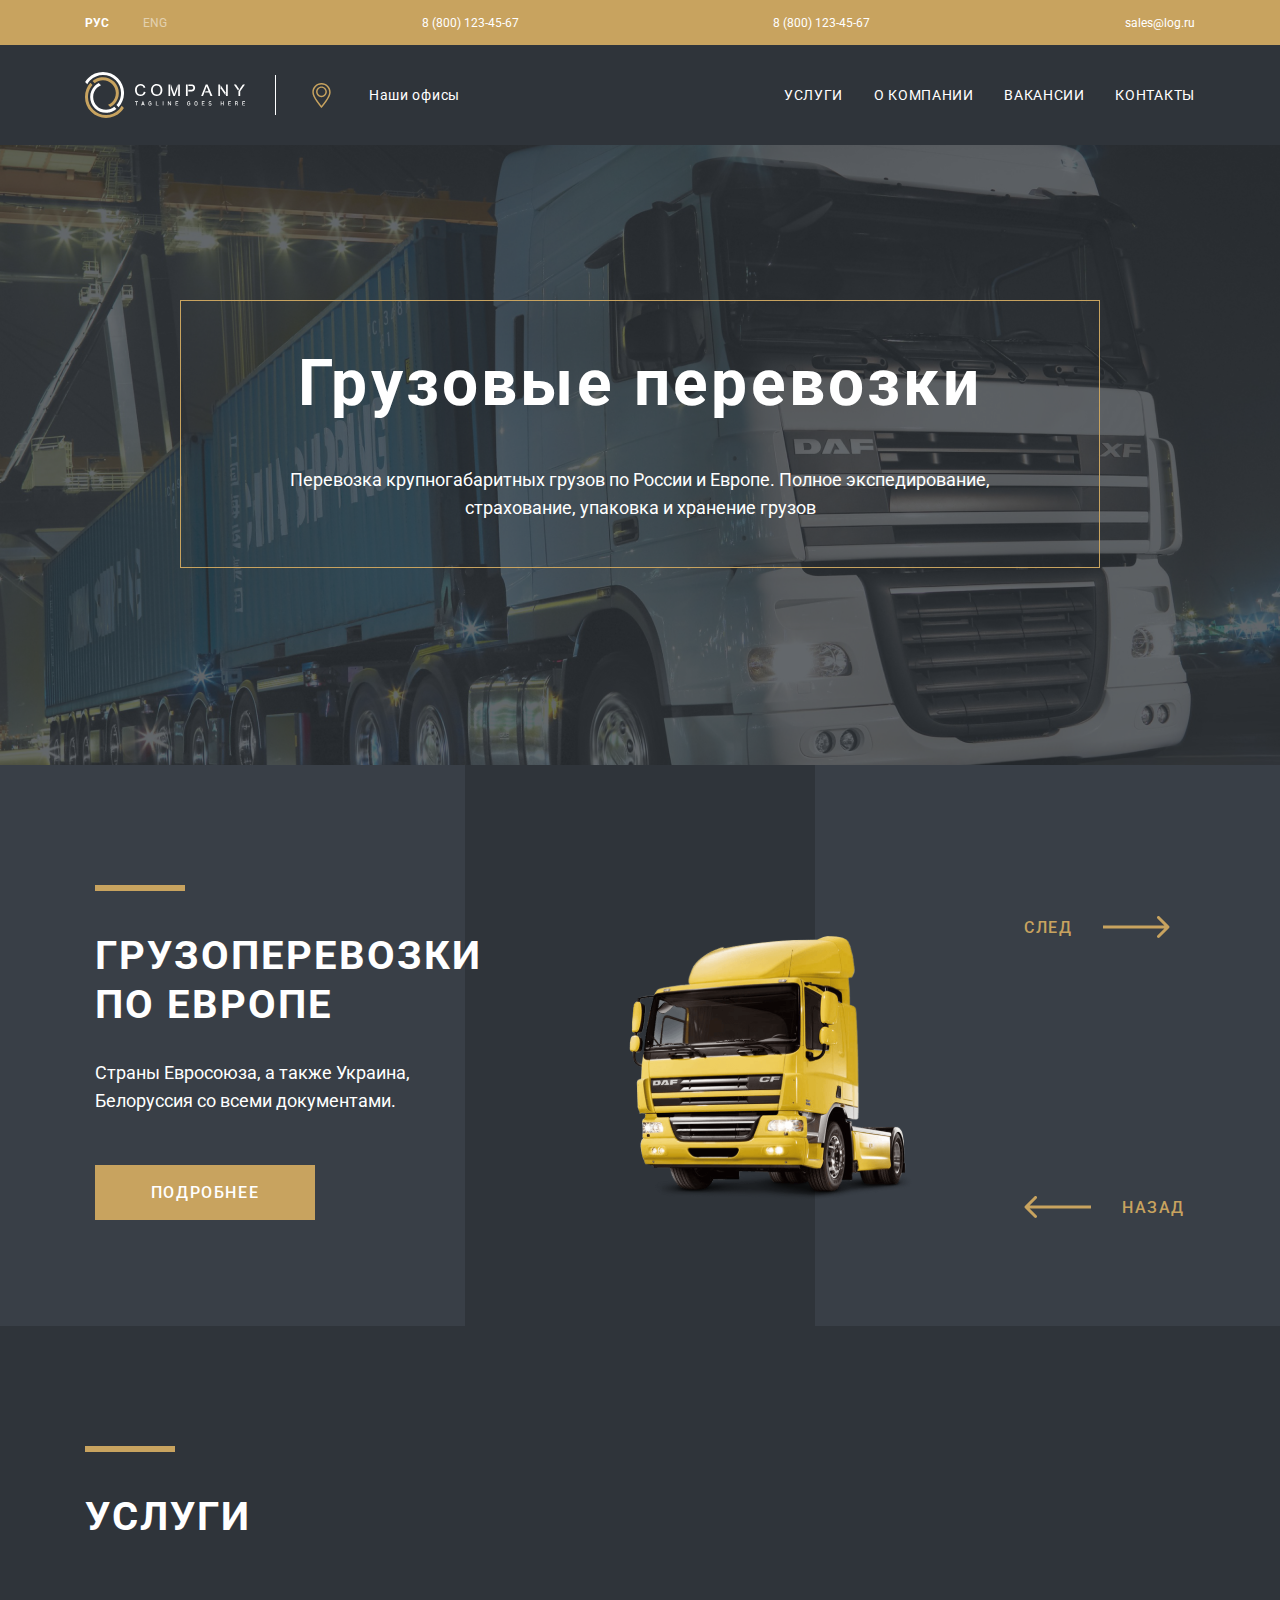
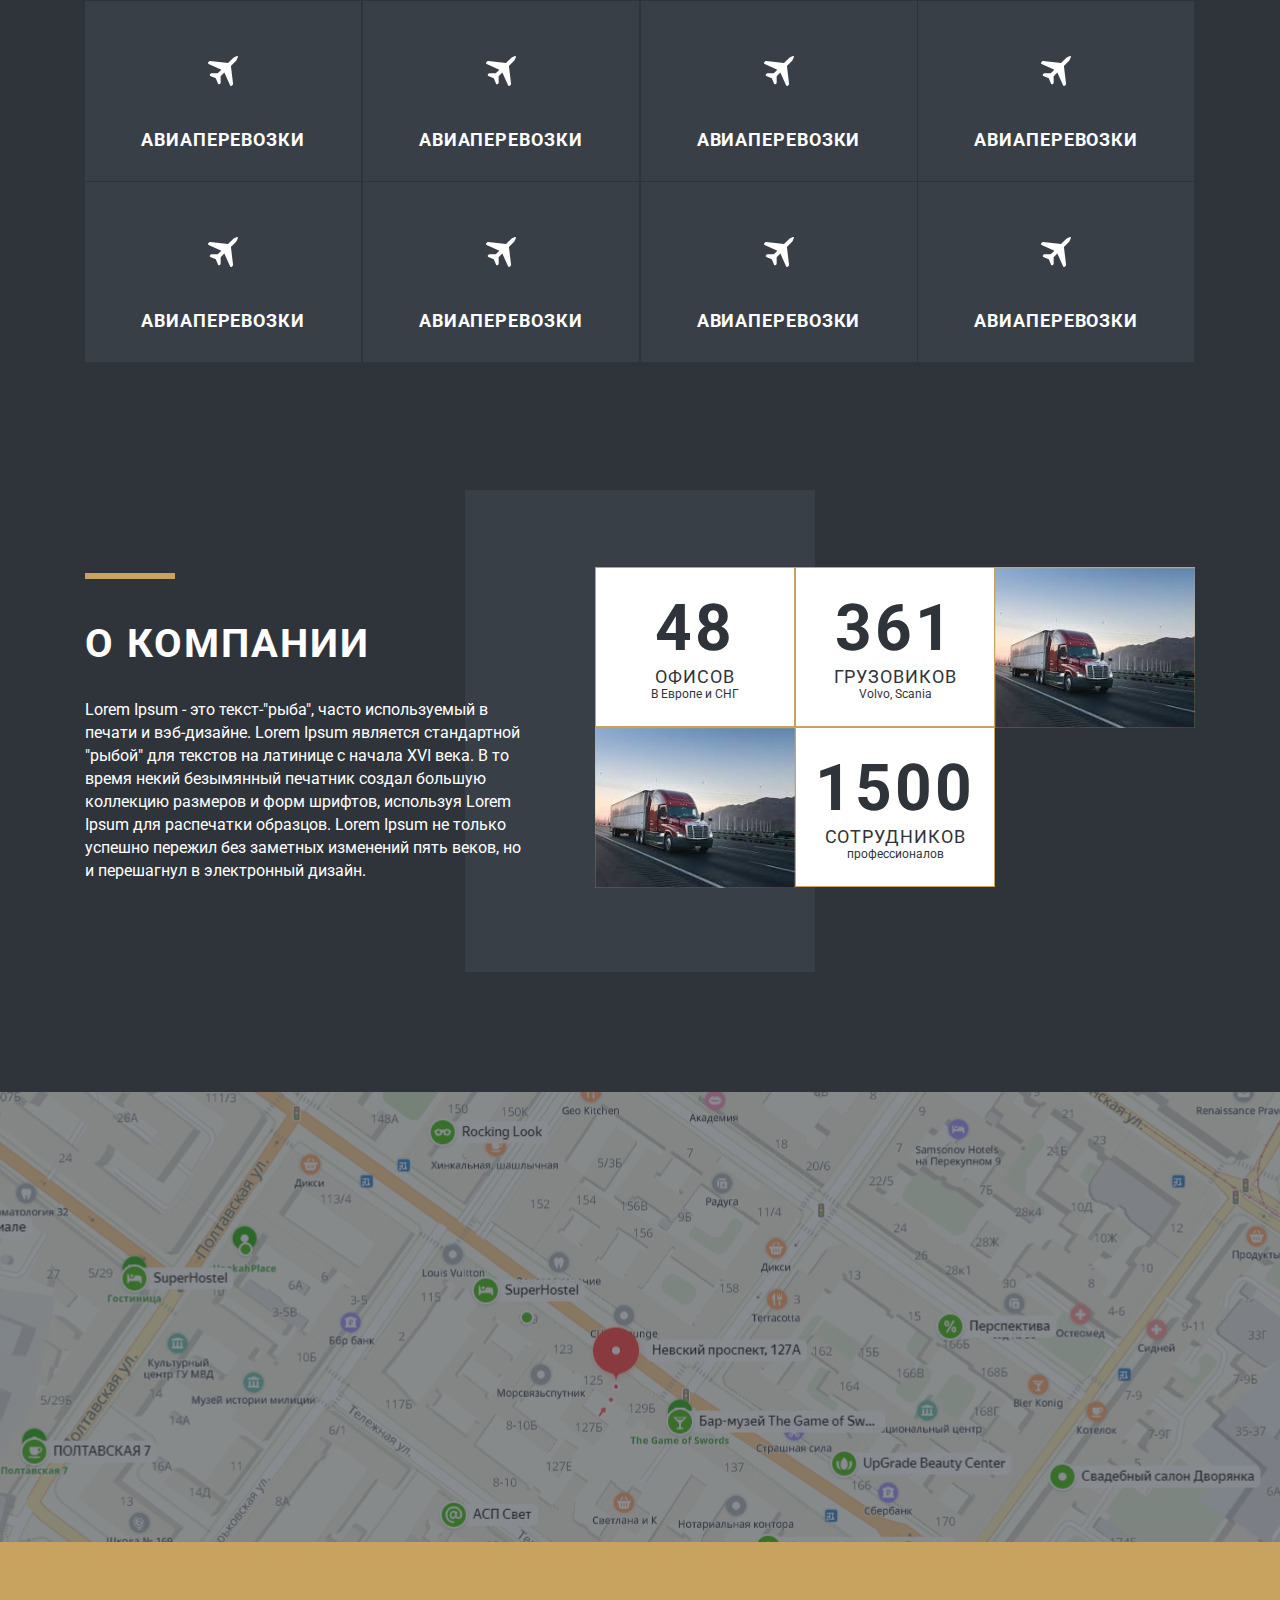
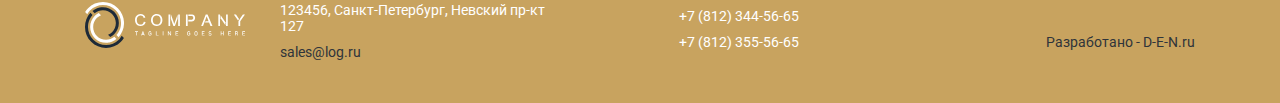
==== commit d474a560: "test" ====
--- a/index.html
+++ b/index.html
@@ -4,10 +4,11 @@
     <meta charset="UTF-8">
     <meta http-equiv="X-UA-Compatible" content="IE=edge">
     <meta name="viewport" content="width=device-width, initial-scale=1.0">
-    <title>Document</title>
+    <title>CargoWeb</title>
     <link rel="stylesheet" href="style.css">
     <link href="https://fonts.googleapis.com/css2?family=Roboto&display=swap" rel="stylesheet">
     <link rel="stylesheet" href="https://cdn.jsdelivr.net/npm/swiper@9/swiper-bundle.min.css"/>
+    <link rel="short icon" href="./img/cargoWeb.ico">
 </head>
 <body>
     <header class="header">
@@ -17,6 +18,9 @@
                     <div class="header__lengMenu header__lengMenu_left">
                         <button id="russianLeguage" class="lenguageButton lenguageButton_rus">РУС</button>
                         <button id="englishLeguage" class="lenguageButton lenguageButton_eng">ENG</button>
+                    </div>
+                    <div class="header__phoneNumber header__phoneNumber_center">
+                        8 (800) 123-45-67
                     </div>
                     <div class="header__phoneNumber header__phoneNumber_center">
                         8 (800) 123-45-67
--- a/style.css
+++ b/style.css
@@ -5,7 +5,8 @@
 }
 
 *, *:before, *:after {
-  box-sizing: border-box;
+  -webkit-box-sizing: border-box;
+          box-sizing: border-box;
 }
 
 :focus, :active {
@@ -93,19 +94,31 @@
   font-family: Roboto;
   color: white;
   letter-spacing: 0em;
+  display: -webkit-box;
+  display: -ms-flexbox;
   display: flex;
   max-width: 100%;
   height: 13px;
-  justify-content: space-between;
-  align-items: center;
+  -webkit-box-pack: justify;
+      -ms-flex-pack: justify;
+          justify-content: space-between;
+  -webkit-box-align: center;
+      -ms-flex-align: center;
+          align-items: center;
 }
 .header .header__upRow .header__textRow_center {
   color: white;
 }
 .header .header__upRow .header__lengMenu {
+  display: -webkit-box;
+  display: -ms-flexbox;
   display: flex;
-  justify-content: space-between;
-  align-items: center;
+  -webkit-box-pack: justify;
+      -ms-flex-pack: justify;
+          justify-content: space-between;
+  -webkit-box-align: center;
+      -ms-flex-align: center;
+          align-items: center;
   width: 82px;
   background: rgb(200, 163, 95);
 }
@@ -137,14 +150,27 @@
   padding-top: 27px;
 }
 .header .header__downRow .header__content {
+  display: -webkit-box;
+  display: -ms-flexbox;
   display: flex;
-  align-items: center;
-  justify-content: space-between;
+  -webkit-box-align: center;
+      -ms-flex-align: center;
+          align-items: center;
+  -webkit-box-pack: justify;
+      -ms-flex-pack: justify;
+          justify-content: space-between;
 }
 .header .header__downRow .header__logoRow {
+  display: -webkit-box;
+  display: -ms-flexbox;
   display: flex;
-  align-items: center;
-  flex-direction: row;
+  -webkit-box-align: center;
+      -ms-flex-align: center;
+          align-items: center;
+  -webkit-box-orient: horizontal;
+  -webkit-box-direction: normal;
+      -ms-flex-direction: row;
+          flex-direction: row;
 }
 .header .header__downRow .header__logoRow .logo_left {
   margin-right: 30px;
@@ -174,9 +200,15 @@
   background: transparent;
 }
 .header .header__downRow .header__list {
+  display: -webkit-box;
+  display: -ms-flexbox;
   display: flex;
-  justify-content: space-between;
-  align-items: center;
+  -webkit-box-pack: justify;
+      -ms-flex-pack: justify;
+          justify-content: space-between;
+  -webkit-box-align: center;
+      -ms-flex-align: center;
+          align-items: center;
   width: 411px;
 }
 .header .header__downRow .header__list .header__link {
@@ -213,8 +245,12 @@
 .firstImg {
   margin: 0 auto;
   position: relative;
+  display: -webkit-box;
+  display: -ms-flexbox;
   display: flex;
-  justify-content: center;
+  -webkit-box-pack: center;
+      -ms-flex-pack: center;
+          justify-content: center;
   width: 100%;
   min-height: 620px;
   background-image: url("./img/Rectangle2.png");
@@ -246,11 +282,17 @@
 .secondImg {
   width: 100%;
   min-height: 561px;
+  background: -webkit-gradient(linear, left top, right top, color-stop(36.3%, rgb(57, 63, 71)), color-stop(36.3%, rgb(47, 52, 58)), color-stop(63.7%, rgb(47, 52, 58)), color-stop(63.7%, rgb(57, 63, 71)), to(rgb(57, 63, 71)));
+  background: -o-linear-gradient(left, rgb(57, 63, 71) 36.3%, rgb(47, 52, 58) 36.3%, rgb(47, 52, 58) 63.7%, rgb(57, 63, 71) 63.7%, rgb(57, 63, 71));
   background: linear-gradient(90deg, rgb(57, 63, 71) 36.3%, rgb(47, 52, 58) 36.3%, rgb(47, 52, 58) 63.7%, rgb(57, 63, 71) 63.7%, rgb(57, 63, 71));
 }
 .secondImg .secondImg__wrapper {
+  display: -webkit-box;
+  display: -ms-flexbox;
   display: flex;
-  justify-content: space-between;
+  -webkit-box-pack: justify;
+      -ms-flex-pack: justify;
+          justify-content: space-between;
   padding-top: 120px;
   padding-left: 10px;
   padding-right: 10px;
@@ -274,14 +316,20 @@
   margin-bottom: 50px;
 }
 .secondImg .secondImg__column .secondImg__button {
+  display: -webkit-box;
+  display: -ms-flexbox;
   display: flex;
   font-family: Roboto;
   font-size: 16px;
   font-weight: 500;
   line-height: 25px;
   letter-spacing: 0.1em;
-  align-items: center;
-  justify-content: center;
+  -webkit-box-align: center;
+      -ms-flex-align: center;
+          align-items: center;
+  -webkit-box-pack: center;
+      -ms-flex-pack: center;
+          justify-content: center;
   color: white;
   width: 220px;
   height: 55px;
@@ -304,9 +352,13 @@
      object-fit: cover;
 }
 .secondImg .secondImg__swiper {
+  display: -webkit-box;
+  display: -ms-flexbox;
   display: flex;
   margin-top: 30px;
-  align-items: center;
+  -webkit-box-align: center;
+      -ms-flex-align: center;
+          align-items: center;
 }
 .secondImg .secondImg__swiper .swiper__button {
   display: block;
@@ -351,11 +403,15 @@
   text-align: left;
 }
 .thirdImg .serviceGrid {
+  display: -ms-grid;
   display: grid;
   gap: 1px;
+  -ms-grid-columns: 1fr 1px 1fr 1px 1fr 1px 1fr;
   grid-template-columns: repeat(4, 1fr);
   margin: 0 auto;
-  justify-content: center;
+  -webkit-box-pack: center;
+      -ms-flex-pack: center;
+          justify-content: center;
 }
 .thirdImg .serviceGrid .element__title {
   font-family: Roboto;
@@ -371,9 +427,16 @@
   width: 276px;
   height: 180px;
   background: rgb(200, 163, 95);
+  display: -webkit-box;
+  display: -ms-flexbox;
   display: flex;
-  align-items: center;
-  flex-direction: column;
+  -webkit-box-align: center;
+      -ms-flex-align: center;
+          align-items: center;
+  -webkit-box-orient: vertical;
+  -webkit-box-direction: normal;
+      -ms-flex-direction: column;
+          flex-direction: column;
   padding-top: 32px;
 }
 .thirdImg .serviceGrid .serviceGrid__element .element__hoveredIcon {
@@ -392,9 +455,16 @@
   top: 0;
   width: 100%;
   height: 100%;
+  display: -webkit-box;
+  display: -ms-flexbox;
   display: flex;
-  flex-direction: column;
-  align-items: center;
+  -webkit-box-orient: vertical;
+  -webkit-box-direction: normal;
+      -ms-flex-direction: column;
+          flex-direction: column;
+  -webkit-box-align: center;
+      -ms-flex-align: center;
+          align-items: center;
   padding-top: 55px;
   background-color: rgb(57, 63, 71);
 }
@@ -403,19 +473,29 @@
 }
 .thirdImg .serviceGrid .serviceGrid___unhoveredElement:hover {
   opacity: 0;
-  transition-duration: 400ms;
+  -webkit-transition-duration: 400ms;
+       -o-transition-duration: 400ms;
+          transition-duration: 400ms;
 }
 
 .fourthImg {
   width: 100%;
   min-height: 482px;
+  background: -webkit-gradient(linear, left top, right top, color-stop(36.3%, rgb(47, 52, 58)), color-stop(36.3%, rgb(57, 63, 71)), color-stop(63.7%, rgb(57, 63, 71)), color-stop(63.7%, rgb(47, 52, 58)), to(rgb(47, 52, 58)));
+  background: -o-linear-gradient(left, rgb(47, 52, 58) 36.3%, rgb(57, 63, 71) 36.3%, rgb(57, 63, 71) 63.7%, rgb(47, 52, 58) 63.7%, rgb(47, 52, 58));
   background: linear-gradient(90deg, rgb(47, 52, 58) 36.3%, rgb(57, 63, 71) 36.3%, rgb(57, 63, 71) 63.7%, rgb(47, 52, 58) 63.7%, rgb(47, 52, 58));
   padding-top: 77px;
 }
 .fourthImg .fourthImg__wrapper {
+  display: -webkit-box;
+  display: -ms-flexbox;
   display: flex;
-  align-items: center;
-  justify-content: space-between;
+  -webkit-box-align: center;
+      -ms-flex-align: center;
+          align-items: center;
+  -webkit-box-pack: justify;
+      -ms-flex-pack: justify;
+          justify-content: space-between;
 }
 .fourthImg .splitter__margin {
   margin-bottom: 40px;
@@ -440,14 +520,23 @@
   text-align: left;
 }
 .fourthImg .statisticGrid {
+  display: -ms-grid;
   display: grid;
   gap: 0;
+  -ms-grid-columns: 1fr 0 1fr 0 1fr;
   grid-template-columns: repeat(3, 1fr);
 }
 .fourthImg .statisticGrid .statisticGrid__element {
+  display: -webkit-box;
+  display: -ms-flexbox;
   display: flex;
-  flex-direction: column;
-  align-items: center;
+  -webkit-box-orient: vertical;
+  -webkit-box-direction: normal;
+      -ms-flex-direction: column;
+          flex-direction: column;
+  -webkit-box-align: center;
+      -ms-flex-align: center;
+          align-items: center;
   background-color: white;
   width: 200px;
   height: 160px;
@@ -502,11 +591,17 @@
   background-color: rgb(200, 163, 95);
 }
 .footer .footer__wrapper {
+  display: -webkit-box;
+  display: -ms-flexbox;
   display: flex;
   padding-top: 60px;
-  justify-content: space-between;
+  -webkit-box-pack: justify;
+      -ms-flex-pack: justify;
+          justify-content: space-between;
 }
 .footer .footer__wrapper .footer__left {
+  display: -webkit-box;
+  display: -ms-flexbox;
   display: flex;
 }
 .footer .footer__wrapper .footer__logo {
@@ -539,9 +634,15 @@
 }
 .footer .footer__wrapper .footer__right {
   width: 516px;
+  display: -webkit-box;
+  display: -ms-flexbox;
   display: flex;
-  align-items: end;
-  justify-content: space-between;
+  -webkit-box-align: end;
+      -ms-flex-align: end;
+          align-items: end;
+  -webkit-box-pack: justify;
+      -ms-flex-pack: justify;
+          justify-content: space-between;
   padding-bottom: 10px;
 }
 .footer .footer__wrapper .number {
@@ -568,9 +669,16 @@
 
 @media (max-width: 1149px) {
   .thirdImg__wrapper {
-    display: flex;
-    flex-direction: column;
-    align-items: center;
+    display: -webkit-box;
+    display: -ms-flexbox;
+    display: flex;
+    -webkit-box-orient: vertical;
+    -webkit-box-direction: normal;
+        -ms-flex-direction: column;
+            flex-direction: column;
+    -webkit-box-align: center;
+        -ms-flex-align: center;
+            align-items: center;
   }
   .thirdImg {
     width: 100%;
@@ -590,8 +698,10 @@
     text-align: left;
   }
   .thirdImg .serviceGrid {
+    display: -ms-grid;
     display: grid;
     gap: 1px;
+    -ms-grid-columns: 276px 1px 276px;
     grid-template-columns: repeat(2, 276px);
     margin-bottom: 20px;
   }
@@ -609,9 +719,16 @@
     width: 276px;
     height: 180px;
     background: rgb(200, 163, 95);
-    display: flex;
-    align-items: center;
-    flex-direction: column;
+    display: -webkit-box;
+    display: -ms-flexbox;
+    display: flex;
+    -webkit-box-align: center;
+        -ms-flex-align: center;
+            align-items: center;
+    -webkit-box-orient: vertical;
+    -webkit-box-direction: normal;
+        -ms-flex-direction: column;
+            flex-direction: column;
     padding-top: 32px;
   }
   .thirdImg .serviceGrid .serviceGrid__element .element__hoveredIcon {
@@ -630,9 +747,16 @@
     top: 0;
     width: 100%;
     height: 100%;
-    display: flex;
-    flex-direction: column;
-    align-items: center;
+    display: -webkit-box;
+    display: -ms-flexbox;
+    display: flex;
+    -webkit-box-orient: vertical;
+    -webkit-box-direction: normal;
+        -ms-flex-direction: column;
+            flex-direction: column;
+    -webkit-box-align: center;
+        -ms-flex-align: center;
+            align-items: center;
     padding-top: 55px;
     background-color: rgb(57, 63, 71);
   }
@@ -641,15 +765,21 @@
   }
   .thirdImg .serviceGrid .serviceGrid___unhoveredElement:hover {
     opacity: 0;
-    transition-duration: 400ms;
+    -webkit-transition-duration: 400ms;
+         -o-transition-duration: 400ms;
+            transition-duration: 400ms;
   }
 }
 @media (max-width: 1000px) {
   .firstImg {
     margin: 0 auto;
     position: relative;
-    display: flex;
-    justify-content: center;
+    display: -webkit-box;
+    display: -ms-flexbox;
+    display: flex;
+    -webkit-box-pack: center;
+        -ms-flex-pack: center;
+            justify-content: center;
     width: 100%;
     min-height: 620px;
     background-image: url("./img/Rectangle2.png");
@@ -679,21 +809,39 @@
   .secondImg {
     width: 100%;
     min-height: 561px;
+    background: -webkit-gradient(linear, left top, right top, color-stop(36.3%, rgb(57, 63, 71)), color-stop(36.3%, rgb(47, 52, 58)), color-stop(63.7%, rgb(47, 52, 58)), color-stop(63.7%, rgb(57, 63, 71)), to(rgb(57, 63, 71)));
+    background: -o-linear-gradient(left, rgb(57, 63, 71) 36.3%, rgb(47, 52, 58) 36.3%, rgb(47, 52, 58) 63.7%, rgb(57, 63, 71) 63.7%, rgb(57, 63, 71));
     background: linear-gradient(90deg, rgb(57, 63, 71) 36.3%, rgb(47, 52, 58) 36.3%, rgb(47, 52, 58) 63.7%, rgb(57, 63, 71) 63.7%, rgb(57, 63, 71));
   }
   .secondImg .secondImg__wrapper {
-    display: flex;
-    justify-content: space-between;
+    display: -webkit-box;
+    display: -ms-flexbox;
+    display: flex;
+    -webkit-box-pack: justify;
+        -ms-flex-pack: justify;
+            justify-content: space-between;
     padding-top: 120px;
-    flex-direction: column;
-    align-items: center;
+    -webkit-box-orient: vertical;
+    -webkit-box-direction: normal;
+        -ms-flex-direction: column;
+            flex-direction: column;
+    -webkit-box-align: center;
+        -ms-flex-align: center;
+            align-items: center;
   }
   .secondImg .secondImg__column {
     max-width: 445px;
     margin-bottom: 20px;
-    display: flex;
-    flex-direction: column;
-    align-items: center;
+    display: -webkit-box;
+    display: -ms-flexbox;
+    display: flex;
+    -webkit-box-orient: vertical;
+    -webkit-box-direction: normal;
+        -ms-flex-direction: column;
+            flex-direction: column;
+    -webkit-box-align: center;
+        -ms-flex-align: center;
+            align-items: center;
   }
   .secondImg .secondImg__column .splitter__margin {
     margin: 0 auto;
@@ -742,9 +890,13 @@
        object-fit: cover;
   }
   .secondImg .secondImg__swiper {
+    display: -webkit-box;
+    display: -ms-flexbox;
     display: flex;
     margin-top: 30px;
-    align-items: center;
+    -webkit-box-align: center;
+        -ms-flex-align: center;
+            align-items: center;
     margin-bottom: 20px;
   }
   .secondImg .secondImg__swiper .swiper__button {
@@ -789,8 +941,10 @@
     text-align: left;
   }
   .thirdImg .serviceGrid {
+    display: -ms-grid;
     display: grid;
     gap: 1px;
+    -ms-grid-columns: 276px 1px 276px;
     grid-template-columns: repeat(2, 276px);
   }
   .thirdImg .serviceGrid .element__title {
@@ -807,9 +961,16 @@
     width: 276px;
     height: 180px;
     background: rgb(200, 163, 95);
-    display: flex;
-    align-items: center;
-    flex-direction: column;
+    display: -webkit-box;
+    display: -ms-flexbox;
+    display: flex;
+    -webkit-box-align: center;
+        -ms-flex-align: center;
+            align-items: center;
+    -webkit-box-orient: vertical;
+    -webkit-box-direction: normal;
+        -ms-flex-direction: column;
+            flex-direction: column;
     padding-top: 32px;
   }
   .thirdImg .serviceGrid .serviceGrid__element .element__hoveredIcon {
@@ -828,9 +989,16 @@
     top: 0;
     width: 100%;
     height: 100%;
-    display: flex;
-    flex-direction: column;
-    align-items: center;
+    display: -webkit-box;
+    display: -ms-flexbox;
+    display: flex;
+    -webkit-box-orient: vertical;
+    -webkit-box-direction: normal;
+        -ms-flex-direction: column;
+            flex-direction: column;
+    -webkit-box-align: center;
+        -ms-flex-align: center;
+            align-items: center;
     padding-top: 55px;
     background-color: rgb(57, 63, 71);
   }
@@ -839,24 +1007,39 @@
   }
   .thirdImg .serviceGrid .serviceGrid___unhoveredElement:hover {
     opacity: 0;
-    transition-duration: 400ms;
+    -webkit-transition-duration: 400ms;
+         -o-transition-duration: 400ms;
+            transition-duration: 400ms;
   }
   .fourthImg {
     width: 100%;
     min-height: 482px;
+    background: -webkit-gradient(linear, left top, right top, color-stop(36.3%, rgb(47, 52, 58)), color-stop(36.3%, rgb(57, 63, 71)), color-stop(63.7%, rgb(57, 63, 71)), color-stop(63.7%, rgb(47, 52, 58)), to(rgb(47, 52, 58)));
+    background: -o-linear-gradient(left, rgb(47, 52, 58) 36.3%, rgb(57, 63, 71) 36.3%, rgb(57, 63, 71) 63.7%, rgb(47, 52, 58) 63.7%, rgb(47, 52, 58));
     background: linear-gradient(90deg, rgb(47, 52, 58) 36.3%, rgb(57, 63, 71) 36.3%, rgb(57, 63, 71) 63.7%, rgb(47, 52, 58) 63.7%, rgb(47, 52, 58));
     padding-top: 77px;
   }
   .fourthImg .fourthImg__wrapper {
-    display: flex;
-    align-items: center;
-    justify-content: space-between;
-    flex-direction: column;
+    display: -webkit-box;
+    display: -ms-flexbox;
+    display: flex;
+    -webkit-box-align: center;
+        -ms-flex-align: center;
+            align-items: center;
+    -webkit-box-pack: justify;
+        -ms-flex-pack: justify;
+            justify-content: space-between;
+    -webkit-box-orient: vertical;
+    -webkit-box-direction: normal;
+        -ms-flex-direction: column;
+            flex-direction: column;
   }
   .fourthImg .fourthImg__column {
     margin-bottom: 20px;
   }
   .fourthImg .splitter__margin {
+    display: -webkit-box;
+    display: -ms-flexbox;
     display: flex;
     margin: 0 auto;
     margin-bottom: 40px;
@@ -880,14 +1063,23 @@
     letter-spacing: 0em;
   }
   .fourthImg .statisticGrid {
+    display: -ms-grid;
     display: grid;
     gap: 0;
+    -ms-grid-columns: 1fr 0 1fr 0 1fr;
     grid-template-columns: repeat(3, 1fr);
   }
   .fourthImg .statisticGrid .statisticGrid__element {
-    display: flex;
-    flex-direction: column;
-    align-items: center;
+    display: -webkit-box;
+    display: -ms-flexbox;
+    display: flex;
+    -webkit-box-orient: vertical;
+    -webkit-box-direction: normal;
+        -ms-flex-direction: column;
+            flex-direction: column;
+    -webkit-box-align: center;
+        -ms-flex-align: center;
+            align-items: center;
     background-color: white;
     width: 200px;
     height: 160px;
@@ -939,11 +1131,17 @@
     background-color: rgb(200, 163, 95);
   }
   .footer .footer__wrapper {
+    display: -webkit-box;
+    display: -ms-flexbox;
     display: flex;
     padding-top: 60px;
-    justify-content: space-between;
+    -webkit-box-pack: justify;
+        -ms-flex-pack: justify;
+            justify-content: space-between;
   }
   .footer .footer__wrapper .footer__left {
+    display: -webkit-box;
+    display: -ms-flexbox;
     display: flex;
   }
   .footer .footer__wrapper .footer__logo {
@@ -976,9 +1174,15 @@
   }
   .footer .footer__wrapper .footer__right {
     width: 516px;
-    display: flex;
-    align-items: end;
-    justify-content: space-between;
+    display: -webkit-box;
+    display: -ms-flexbox;
+    display: flex;
+    -webkit-box-align: end;
+        -ms-flex-align: end;
+            align-items: end;
+    -webkit-box-pack: justify;
+        -ms-flex-pack: justify;
+            justify-content: space-between;
     padding-bottom: 10px;
   }
   .footer .footer__wrapper .number {
@@ -1014,19 +1218,31 @@
     font-family: Roboto;
     color: white;
     letter-spacing: 0em;
+    display: -webkit-box;
+    display: -ms-flexbox;
     display: flex;
     max-width: 100%;
     height: 13px;
-    justify-content: space-between;
-    align-items: center;
+    -webkit-box-pack: justify;
+        -ms-flex-pack: justify;
+            justify-content: space-between;
+    -webkit-box-align: center;
+        -ms-flex-align: center;
+            align-items: center;
   }
   .header .header__upRow .header__textRow_center {
     color: white;
   }
   .header .header__upRow .header__lengMenu {
-    display: flex;
-    justify-content: space-between;
-    align-items: center;
+    display: -webkit-box;
+    display: -ms-flexbox;
+    display: flex;
+    -webkit-box-pack: justify;
+        -ms-flex-pack: justify;
+            justify-content: space-between;
+    -webkit-box-align: center;
+        -ms-flex-align: center;
+            align-items: center;
     width: 82px;
     background: rgb(200, 163, 95);
   }
@@ -1057,14 +1273,27 @@
     padding-top: 27px;
   }
   .header .header__downRow .header__content {
-    display: flex;
-    align-items: center;
-    justify-content: space-between;
+    display: -webkit-box;
+    display: -ms-flexbox;
+    display: flex;
+    -webkit-box-align: center;
+        -ms-flex-align: center;
+            align-items: center;
+    -webkit-box-pack: justify;
+        -ms-flex-pack: justify;
+            justify-content: space-between;
   }
   .header .header__downRow .header__logoRow {
-    display: flex;
-    align-items: center;
-    flex-direction: row;
+    display: -webkit-box;
+    display: -ms-flexbox;
+    display: flex;
+    -webkit-box-align: center;
+        -ms-flex-align: center;
+            align-items: center;
+    -webkit-box-orient: horizontal;
+    -webkit-box-direction: normal;
+        -ms-flex-direction: row;
+            flex-direction: row;
   }
   .header .header__downRow .header__logoRow .logo_left {
     margin-right: 30px;
@@ -1094,11 +1323,20 @@
     background: transparent;
   }
   .header .header__downRow .header__list {
-    display: flex;
-    justify-content: space-between;
-    align-items: end;
+    display: -webkit-box;
+    display: -ms-flexbox;
+    display: flex;
+    -webkit-box-pack: justify;
+        -ms-flex-pack: justify;
+            justify-content: space-between;
+    -webkit-box-align: end;
+        -ms-flex-align: end;
+            align-items: end;
     width: 411px;
-    flex-direction: column;
+    -webkit-box-orient: vertical;
+    -webkit-box-direction: normal;
+        -ms-flex-direction: column;
+            flex-direction: column;
   }
   .header .header__downRow .header__list .header__link {
     font-family: Roboto;
@@ -1131,8 +1369,12 @@
   .firstImg {
     margin: 0 auto;
     position: relative;
-    display: flex;
-    justify-content: center;
+    display: -webkit-box;
+    display: -ms-flexbox;
+    display: flex;
+    -webkit-box-pack: center;
+        -ms-flex-pack: center;
+            justify-content: center;
     width: 100%;
     min-height: 620px;
     background-image: url("./img/Rectangle2.png");
@@ -1162,11 +1404,17 @@
   .secondImg {
     width: 100%;
     min-height: 561px;
+    background: -webkit-gradient(linear, left top, right top, color-stop(36.3%, rgb(57, 63, 71)), color-stop(36.3%, rgb(47, 52, 58)), color-stop(63.7%, rgb(47, 52, 58)), color-stop(63.7%, rgb(57, 63, 71)), to(rgb(57, 63, 71)));
+    background: -o-linear-gradient(left, rgb(57, 63, 71) 36.3%, rgb(47, 52, 58) 36.3%, rgb(47, 52, 58) 63.7%, rgb(57, 63, 71) 63.7%, rgb(57, 63, 71));
     background: linear-gradient(90deg, rgb(57, 63, 71) 36.3%, rgb(47, 52, 58) 36.3%, rgb(47, 52, 58) 63.7%, rgb(57, 63, 71) 63.7%, rgb(57, 63, 71));
   }
   .secondImg .secondImg__wrapper {
-    display: flex;
-    justify-content: space-between;
+    display: -webkit-box;
+    display: -ms-flexbox;
+    display: flex;
+    -webkit-box-pack: justify;
+        -ms-flex-pack: justify;
+            justify-content: space-between;
     padding-top: 120px;
   }
   .secondImg .secondImg__column {
@@ -1217,9 +1465,13 @@
        object-fit: cover;
   }
   .secondImg .secondImg__swiper {
+    display: -webkit-box;
+    display: -ms-flexbox;
     display: flex;
     margin-top: 30px;
-    align-items: center;
+    -webkit-box-align: center;
+        -ms-flex-align: center;
+            align-items: center;
   }
   .secondImg .secondImg__swiper .swiper__button {
     display: block;
@@ -1263,8 +1515,10 @@
     text-align: left;
   }
   .thirdImg .serviceGrid {
+    display: -ms-grid;
     display: grid;
     gap: 1px;
+    -ms-grid-columns: 276px 1px 276px;
     grid-template-columns: repeat(2, 276px);
   }
   .thirdImg .serviceGrid .element__title {
@@ -1281,9 +1535,16 @@
     width: 276px;
     height: 180px;
     background: rgb(200, 163, 95);
-    display: flex;
-    align-items: center;
-    flex-direction: column;
+    display: -webkit-box;
+    display: -ms-flexbox;
+    display: flex;
+    -webkit-box-align: center;
+        -ms-flex-align: center;
+            align-items: center;
+    -webkit-box-orient: vertical;
+    -webkit-box-direction: normal;
+        -ms-flex-direction: column;
+            flex-direction: column;
     padding-top: 32px;
   }
   .thirdImg .serviceGrid .serviceGrid__element .element__hoveredIcon {
@@ -1302,9 +1563,16 @@
     top: 0;
     width: 100%;
     height: 100%;
-    display: flex;
-    flex-direction: column;
-    align-items: center;
+    display: -webkit-box;
+    display: -ms-flexbox;
+    display: flex;
+    -webkit-box-orient: vertical;
+    -webkit-box-direction: normal;
+        -ms-flex-direction: column;
+            flex-direction: column;
+    -webkit-box-align: center;
+        -ms-flex-align: center;
+            align-items: center;
     padding-top: 55px;
     background-color: rgb(57, 63, 71);
   }
@@ -1313,18 +1581,28 @@
   }
   .thirdImg .serviceGrid .serviceGrid___unhoveredElement:hover {
     opacity: 0;
-    transition-duration: 400ms;
+    -webkit-transition-duration: 400ms;
+         -o-transition-duration: 400ms;
+            transition-duration: 400ms;
   }
   .fourthImg {
     width: 100%;
     min-height: 482px;
+    background: -webkit-gradient(linear, left top, right top, color-stop(36.3%, rgb(47, 52, 58)), color-stop(36.3%, rgb(57, 63, 71)), color-stop(63.7%, rgb(57, 63, 71)), color-stop(63.7%, rgb(47, 52, 58)), to(rgb(47, 52, 58)));
+    background: -o-linear-gradient(left, rgb(47, 52, 58) 36.3%, rgb(57, 63, 71) 36.3%, rgb(57, 63, 71) 63.7%, rgb(47, 52, 58) 63.7%, rgb(47, 52, 58));
     background: linear-gradient(90deg, rgb(47, 52, 58) 36.3%, rgb(57, 63, 71) 36.3%, rgb(57, 63, 71) 63.7%, rgb(47, 52, 58) 63.7%, rgb(47, 52, 58));
     padding-top: 77px;
   }
   .fourthImg .fourthImg__wrapper {
-    display: flex;
-    align-items: center;
-    justify-content: space-between;
+    display: -webkit-box;
+    display: -ms-flexbox;
+    display: flex;
+    -webkit-box-align: center;
+        -ms-flex-align: center;
+            align-items: center;
+    -webkit-box-pack: justify;
+        -ms-flex-pack: justify;
+            justify-content: space-between;
   }
   .fourthImg .splitter__margin {
     margin-bottom: 40px;
@@ -1348,14 +1626,23 @@
     letter-spacing: 0em;
   }
   .fourthImg .statisticGrid {
+    display: -ms-grid;
     display: grid;
     gap: 0;
+    -ms-grid-columns: 1fr 0 1fr 0 1fr;
     grid-template-columns: repeat(3, 1fr);
   }
   .fourthImg .statisticGrid .statisticGrid__element {
-    display: flex;
-    flex-direction: column;
-    align-items: center;
+    display: -webkit-box;
+    display: -ms-flexbox;
+    display: flex;
+    -webkit-box-orient: vertical;
+    -webkit-box-direction: normal;
+        -ms-flex-direction: column;
+            flex-direction: column;
+    -webkit-box-align: center;
+        -ms-flex-align: center;
+            align-items: center;
     background-color: white;
     width: 200px;
     height: 160px;
@@ -1407,13 +1694,24 @@
     background-color: rgb(200, 163, 95);
   }
   .footer .footer__wrapper {
+    display: -webkit-box;
+    display: -ms-flexbox;
     display: flex;
     padding-top: 60px;
-    justify-content: space-between;
-    flex-direction: column;
-    align-items: center;
+    -webkit-box-pack: justify;
+        -ms-flex-pack: justify;
+            justify-content: space-between;
+    -webkit-box-orient: vertical;
+    -webkit-box-direction: normal;
+        -ms-flex-direction: column;
+            flex-direction: column;
+    -webkit-box-align: center;
+        -ms-flex-align: center;
+            align-items: center;
   }
   .footer .footer__wrapper .footer__left {
+    display: -webkit-box;
+    display: -ms-flexbox;
     display: flex;
   }
   .footer .footer__wrapper .footer__logo {
@@ -1446,9 +1744,15 @@
   }
   .footer .footer__wrapper .footer__right {
     width: 516px;
-    display: flex;
-    align-items: end;
-    justify-content: space-between;
+    display: -webkit-box;
+    display: -ms-flexbox;
+    display: flex;
+    -webkit-box-align: end;
+        -ms-flex-align: end;
+            align-items: end;
+    -webkit-box-pack: justify;
+        -ms-flex-pack: justify;
+            justify-content: space-between;
     padding-bottom: 10px;
   }
   .footer .footer__wrapper .number {
@@ -1477,8 +1781,12 @@
   .firstImg {
     margin: 0 auto;
     position: relative;
-    display: flex;
-    justify-content: center;
+    display: -webkit-box;
+    display: -ms-flexbox;
+    display: flex;
+    -webkit-box-pack: center;
+        -ms-flex-pack: center;
+            justify-content: center;
     width: 100%;
     min-height: 620px;
     background-image: url("./img/Rectangle2.png");
@@ -1508,14 +1816,25 @@
   .secondImg {
     width: 100%;
     min-height: 561px;
+    background: -webkit-gradient(linear, left top, right top, color-stop(36.3%, rgb(57, 63, 71)), color-stop(36.3%, rgb(47, 52, 58)), color-stop(63.7%, rgb(47, 52, 58)), color-stop(63.7%, rgb(57, 63, 71)), to(rgb(57, 63, 71)));
+    background: -o-linear-gradient(left, rgb(57, 63, 71) 36.3%, rgb(47, 52, 58) 36.3%, rgb(47, 52, 58) 63.7%, rgb(57, 63, 71) 63.7%, rgb(57, 63, 71));
     background: linear-gradient(90deg, rgb(57, 63, 71) 36.3%, rgb(47, 52, 58) 36.3%, rgb(47, 52, 58) 63.7%, rgb(57, 63, 71) 63.7%, rgb(57, 63, 71));
   }
   .secondImg .secondImg__wrapper {
-    display: flex;
-    justify-content: space-between;
+    display: -webkit-box;
+    display: -ms-flexbox;
+    display: flex;
+    -webkit-box-pack: justify;
+        -ms-flex-pack: justify;
+            justify-content: space-between;
     padding-top: 120px;
-    flex-direction: column;
-    align-items: center;
+    -webkit-box-orient: vertical;
+    -webkit-box-direction: normal;
+        -ms-flex-direction: column;
+            flex-direction: column;
+    -webkit-box-align: center;
+        -ms-flex-align: center;
+            align-items: center;
   }
   .secondImg .secondImg__column {
     max-width: 445px;
@@ -1568,11 +1887,18 @@
        object-fit: fit;
   }
   .secondImg .secondImg__swiper {
+    display: -webkit-box;
+    display: -ms-flexbox;
     display: flex;
     margin-top: 30px;
-    align-items: center;
+    -webkit-box-align: center;
+        -ms-flex-align: center;
+            align-items: center;
     margin-bottom: 20px;
-    flex-direction: column;
+    -webkit-box-orient: vertical;
+    -webkit-box-direction: normal;
+        -ms-flex-direction: column;
+            flex-direction: column;
   }
   .secondImg .secondImg__swiper .swiper__button {
     display: block;
@@ -1616,8 +1942,10 @@
     text-align: left;
   }
   .thirdImg .serviceGrid {
+    display: -ms-grid;
     display: grid;
     gap: 1px;
+    -ms-grid-columns: 276px;
     grid-template-columns: repeat(1, 276px);
   }
   .thirdImg .serviceGrid .element__title {
@@ -1634,9 +1962,16 @@
     width: 276px;
     height: 180px;
     background: rgb(200, 163, 95);
-    display: flex;
-    align-items: center;
-    flex-direction: column;
+    display: -webkit-box;
+    display: -ms-flexbox;
+    display: flex;
+    -webkit-box-align: center;
+        -ms-flex-align: center;
+            align-items: center;
+    -webkit-box-orient: vertical;
+    -webkit-box-direction: normal;
+        -ms-flex-direction: column;
+            flex-direction: column;
     padding-top: 32px;
   }
   .thirdImg .serviceGrid .serviceGrid__element .element__hoveredIcon {
@@ -1655,9 +1990,16 @@
     top: 0;
     width: 100%;
     height: 100%;
-    display: flex;
-    flex-direction: column;
-    align-items: center;
+    display: -webkit-box;
+    display: -ms-flexbox;
+    display: flex;
+    -webkit-box-orient: vertical;
+    -webkit-box-direction: normal;
+        -ms-flex-direction: column;
+            flex-direction: column;
+    -webkit-box-align: center;
+        -ms-flex-align: center;
+            align-items: center;
     padding-top: 55px;
     background-color: rgb(57, 63, 71);
   }
@@ -1666,18 +2008,28 @@
   }
   .thirdImg .serviceGrid .serviceGrid___unhoveredElement:hover {
     opacity: 0;
-    transition-duration: 400ms;
+    -webkit-transition-duration: 400ms;
+         -o-transition-duration: 400ms;
+            transition-duration: 400ms;
   }
   .fourthImg {
     width: 100%;
     min-height: 482px;
+    background: -webkit-gradient(linear, left top, right top, color-stop(36.3%, rgb(47, 52, 58)), color-stop(36.3%, rgb(57, 63, 71)), color-stop(63.7%, rgb(57, 63, 71)), color-stop(63.7%, rgb(47, 52, 58)), to(rgb(47, 52, 58)));
+    background: -o-linear-gradient(left, rgb(47, 52, 58) 36.3%, rgb(57, 63, 71) 36.3%, rgb(57, 63, 71) 63.7%, rgb(47, 52, 58) 63.7%, rgb(47, 52, 58));
     background: linear-gradient(90deg, rgb(47, 52, 58) 36.3%, rgb(57, 63, 71) 36.3%, rgb(57, 63, 71) 63.7%, rgb(47, 52, 58) 63.7%, rgb(47, 52, 58));
     padding-top: 77px;
   }
   .fourthImg .fourthImg__wrapper {
-    display: flex;
-    align-items: center;
-    justify-content: space-between;
+    display: -webkit-box;
+    display: -ms-flexbox;
+    display: flex;
+    -webkit-box-align: center;
+        -ms-flex-align: center;
+            align-items: center;
+    -webkit-box-pack: justify;
+        -ms-flex-pack: justify;
+            justify-content: space-between;
   }
   .fourthImg .splitter__margin {
     margin-bottom: 40px;
@@ -1701,14 +2053,23 @@
     letter-spacing: 0em;
   }
   .fourthImg .statisticGrid {
+    display: -ms-grid;
     display: grid;
     gap: 0;
+    -ms-grid-columns: 1fr 0 1fr;
     grid-template-columns: repeat(2, 1fr);
   }
   .fourthImg .statisticGrid .statisticGrid__element {
-    display: flex;
-    flex-direction: column;
-    align-items: center;
+    display: -webkit-box;
+    display: -ms-flexbox;
+    display: flex;
+    -webkit-box-orient: vertical;
+    -webkit-box-direction: normal;
+        -ms-flex-direction: column;
+            flex-direction: column;
+    -webkit-box-align: center;
+        -ms-flex-align: center;
+            align-items: center;
     background-color: white;
     width: 200px;
     height: 160px;
@@ -1760,11 +2121,17 @@
     background-color: rgb(200, 163, 95);
   }
   .footer .footer__wrapper {
+    display: -webkit-box;
+    display: -ms-flexbox;
     display: flex;
     padding-top: 60px;
-    justify-content: space-between;
+    -webkit-box-pack: justify;
+        -ms-flex-pack: justify;
+            justify-content: space-between;
   }
   .footer .footer__wrapper .footer__left {
+    display: -webkit-box;
+    display: -ms-flexbox;
     display: flex;
   }
   .footer .footer__wrapper .footer__logo {
@@ -1797,9 +2164,15 @@
   }
   .footer .footer__wrapper .footer__right {
     width: 516px;
-    display: flex;
-    align-items: end;
-    justify-content: space-between;
+    display: -webkit-box;
+    display: -ms-flexbox;
+    display: flex;
+    -webkit-box-align: end;
+        -ms-flex-align: end;
+            align-items: end;
+    -webkit-box-pack: justify;
+        -ms-flex-pack: justify;
+            justify-content: space-between;
     padding-bottom: 10px;
   }
   .footer .footer__wrapper .number {
@@ -1835,19 +2208,31 @@
     font-family: Roboto;
     color: white;
     letter-spacing: 0em;
+    display: -webkit-box;
+    display: -ms-flexbox;
     display: flex;
     max-width: 100%;
     height: 13px;
-    justify-content: space-between;
-    align-items: center;
+    -webkit-box-pack: justify;
+        -ms-flex-pack: justify;
+            justify-content: space-between;
+    -webkit-box-align: center;
+        -ms-flex-align: center;
+            align-items: center;
   }
   .header .header__upRow .header__textRow_center {
     color: white;
   }
   .header .header__upRow .header__lengMenu {
-    display: flex;
-    justify-content: space-between;
-    align-items: center;
+    display: -webkit-box;
+    display: -ms-flexbox;
+    display: flex;
+    -webkit-box-pack: justify;
+        -ms-flex-pack: justify;
+            justify-content: space-between;
+    -webkit-box-align: center;
+        -ms-flex-align: center;
+            align-items: center;
     width: 82px;
     background: rgb(200, 163, 95);
   }
@@ -1878,15 +2263,31 @@
     padding-top: 27px;
   }
   .header .header__downRow .header__content {
-    display: flex;
-    align-items: center;
-    justify-content: space-between;
-    flex-direction: column;
+    display: -webkit-box;
+    display: -ms-flexbox;
+    display: flex;
+    -webkit-box-align: center;
+        -ms-flex-align: center;
+            align-items: center;
+    -webkit-box-pack: justify;
+        -ms-flex-pack: justify;
+            justify-content: space-between;
+    -webkit-box-orient: vertical;
+    -webkit-box-direction: normal;
+        -ms-flex-direction: column;
+            flex-direction: column;
   }
   .header .header__downRow .header__logoRow {
-    display: flex;
-    align-items: center;
-    flex-direction: row;
+    display: -webkit-box;
+    display: -ms-flexbox;
+    display: flex;
+    -webkit-box-align: center;
+        -ms-flex-align: center;
+            align-items: center;
+    -webkit-box-orient: horizontal;
+    -webkit-box-direction: normal;
+        -ms-flex-direction: row;
+            flex-direction: row;
     flex-direction: column;
   }
   .header .header__downRow .header__logoRow .logo_left {
@@ -1918,11 +2319,20 @@
     margin-bottom: 20px;
   }
   .header .header__downRow .header__list {
-    display: flex;
-    justify-content: space-between;
-    align-items: center;
-    width: 100%;
-    flex-direction: column;
+    display: -webkit-box;
+    display: -ms-flexbox;
+    display: flex;
+    -webkit-box-pack: justify;
+        -ms-flex-pack: justify;
+            justify-content: space-between;
+    -webkit-box-align: center;
+        -ms-flex-align: center;
+            align-items: center;
+    width: 100%;
+    -webkit-box-orient: vertical;
+    -webkit-box-direction: normal;
+        -ms-flex-direction: column;
+            flex-direction: column;
     height: 130px;
     margin-bottom: 30px;
   }
@@ -1957,8 +2367,12 @@
   .firstImg {
     margin: 0 auto;
     position: relative;
-    display: flex;
-    justify-content: center;
+    display: -webkit-box;
+    display: -ms-flexbox;
+    display: flex;
+    -webkit-box-pack: center;
+        -ms-flex-pack: center;
+            justify-content: center;
     width: 100%;
     min-height: 620px;
     background-image: url("./img/Rectangle2.png");
@@ -2006,8 +2420,10 @@
     text-align: left;
   }
   .thirdImg .serviceGrid {
+    display: -ms-grid;
     display: grid;
     gap: 1px;
+    -ms-grid-columns: 276px;
     grid-template-columns: repeat(1, 276px);
   }
   .thirdImg .serviceGrid .element__title {
@@ -2024,9 +2440,16 @@
     width: 276px;
     height: 180px;
     background: rgb(200, 163, 95);
-    display: flex;
-    align-items: center;
-    flex-direction: column;
+    display: -webkit-box;
+    display: -ms-flexbox;
+    display: flex;
+    -webkit-box-align: center;
+        -ms-flex-align: center;
+            align-items: center;
+    -webkit-box-orient: vertical;
+    -webkit-box-direction: normal;
+        -ms-flex-direction: column;
+            flex-direction: column;
     padding-top: 32px;
   }
   .thirdImg .serviceGrid .serviceGrid__element .element__hoveredIcon {
@@ -2045,9 +2468,16 @@
     top: 0;
     width: 100%;
     height: 100%;
-    display: flex;
-    flex-direction: column;
-    align-items: center;
+    display: -webkit-box;
+    display: -ms-flexbox;
+    display: flex;
+    -webkit-box-orient: vertical;
+    -webkit-box-direction: normal;
+        -ms-flex-direction: column;
+            flex-direction: column;
+    -webkit-box-align: center;
+        -ms-flex-align: center;
+            align-items: center;
     padding-top: 55px;
     background-color: rgb(57, 63, 71);
   }
@@ -2056,18 +2486,28 @@
   }
   .thirdImg .serviceGrid .serviceGrid___unhoveredElement:hover {
     opacity: 0;
-    transition-duration: 400ms;
+    -webkit-transition-duration: 400ms;
+         -o-transition-duration: 400ms;
+            transition-duration: 400ms;
   }
   .fourthImg {
     width: 100%;
     min-height: 482px;
+    background: -webkit-gradient(linear, left top, right top, color-stop(36.3%, rgb(47, 52, 58)), color-stop(36.3%, rgb(57, 63, 71)), color-stop(63.7%, rgb(57, 63, 71)), color-stop(63.7%, rgb(47, 52, 58)), to(rgb(47, 52, 58)));
+    background: -o-linear-gradient(left, rgb(47, 52, 58) 36.3%, rgb(57, 63, 71) 36.3%, rgb(57, 63, 71) 63.7%, rgb(47, 52, 58) 63.7%, rgb(47, 52, 58));
     background: linear-gradient(90deg, rgb(47, 52, 58) 36.3%, rgb(57, 63, 71) 36.3%, rgb(57, 63, 71) 63.7%, rgb(47, 52, 58) 63.7%, rgb(47, 52, 58));
     padding-top: 77px;
   }
   .fourthImg .fourthImg__wrapper {
-    display: flex;
-    align-items: center;
-    justify-content: space-between;
+    display: -webkit-box;
+    display: -ms-flexbox;
+    display: flex;
+    -webkit-box-align: center;
+        -ms-flex-align: center;
+            align-items: center;
+    -webkit-box-pack: justify;
+        -ms-flex-pack: justify;
+            justify-content: space-between;
   }
   .fourthImg .splitter__margin {
     margin-bottom: 40px;
@@ -2091,15 +2531,26 @@
     letter-spacing: 0em;
   }
   .fourthImg .statisticGrid {
+    display: -ms-grid;
     display: grid;
     gap: 0;
+    -ms-grid-columns: 1fr;
     grid-template-columns: repeat(1, 1fr);
-    justify-content: center;
+    -webkit-box-pack: center;
+        -ms-flex-pack: center;
+            justify-content: center;
   }
   .fourthImg .statisticGrid .statisticGrid__element {
-    display: flex;
-    flex-direction: column;
-    align-items: center;
+    display: -webkit-box;
+    display: -ms-flexbox;
+    display: flex;
+    -webkit-box-orient: vertical;
+    -webkit-box-direction: normal;
+        -ms-flex-direction: column;
+            flex-direction: column;
+    -webkit-box-align: center;
+        -ms-flex-align: center;
+            align-items: center;
     background-color: white;
     width: 200px;
     height: 160px;
@@ -2151,13 +2602,22 @@
     background-color: rgb(200, 163, 95);
   }
   .footer .footer__wrapper {
+    display: -webkit-box;
+    display: -ms-flexbox;
     display: flex;
     padding-top: 60px;
-    justify-content: space-between;
+    -webkit-box-pack: justify;
+        -ms-flex-pack: justify;
+            justify-content: space-between;
   }
   .footer .footer__wrapper .footer__left {
-    display: flex;
-    flex-direction: column;
+    display: -webkit-box;
+    display: -ms-flexbox;
+    display: flex;
+    -webkit-box-orient: vertical;
+    -webkit-box-direction: normal;
+        -ms-flex-direction: column;
+            flex-direction: column;
     margin-bottom: 20px;
   }
   .footer .footer__wrapper .footer__logo {
@@ -2190,9 +2650,13 @@
   }
   .footer .footer__wrapper .footer__right {
     width: 100%;
+    display: -webkit-box;
+    display: -ms-flexbox;
     display: flex;
     margin-right: 0;
-    justify-content: space-between;
+    -webkit-box-pack: justify;
+        -ms-flex-pack: justify;
+            justify-content: space-between;
     padding-bottom: 10px;
   }
   .footer .footer__wrapper .number {
@@ -2233,9 +2697,16 @@
     padding-top: 27px;
   }
   .header .header__downRow .header__logoRow {
-    display: flex;
-    align-items: center;
-    flex-direction: row;
+    display: -webkit-box;
+    display: -ms-flexbox;
+    display: flex;
+    -webkit-box-align: center;
+        -ms-flex-align: center;
+            align-items: center;
+    -webkit-box-orient: horizontal;
+    -webkit-box-direction: normal;
+        -ms-flex-direction: row;
+            flex-direction: row;
   }
   .header .header__downRow .header__logoRow .header__ofices:hover {
     text-shadow: 0px 0px 3px white;
@@ -2250,9 +2721,15 @@
     background: transparent;
   }
   .header .header__downRow .header__list {
-    display: flex;
-    justify-content: space-between;
-    align-items: center;
+    display: -webkit-box;
+    display: -ms-flexbox;
+    display: flex;
+    -webkit-box-pack: justify;
+        -ms-flex-pack: justify;
+            justify-content: space-between;
+    -webkit-box-align: center;
+        -ms-flex-align: center;
+            align-items: center;
     width: 411px;
   }
   .header .header__downRow .header__list .header__link:hover {
@@ -2262,9 +2739,10 @@
     text-shadow: 0px 0px 3px white;
   }
   .secondImg .secondImg__column .secondImg__button:active {
-    box-shadow: 0px 0px 26px 1px rgba(0, 0, 0, 0.5) inset;
+    -webkit-box-shadow: 0px 0px 26px 1px rgba(0, 0, 0, 0.5) inset;
+            box-shadow: 0px 0px 26px 1px rgba(0, 0, 0, 0.5) inset;
   }
   .secondImg .secondImg__swiper .swiper__button:hover {
     text-shadow: 0px 0px 6px rgb(200, 163, 95);
   }
-}/*# sourceMappingURL=style.css.map */+}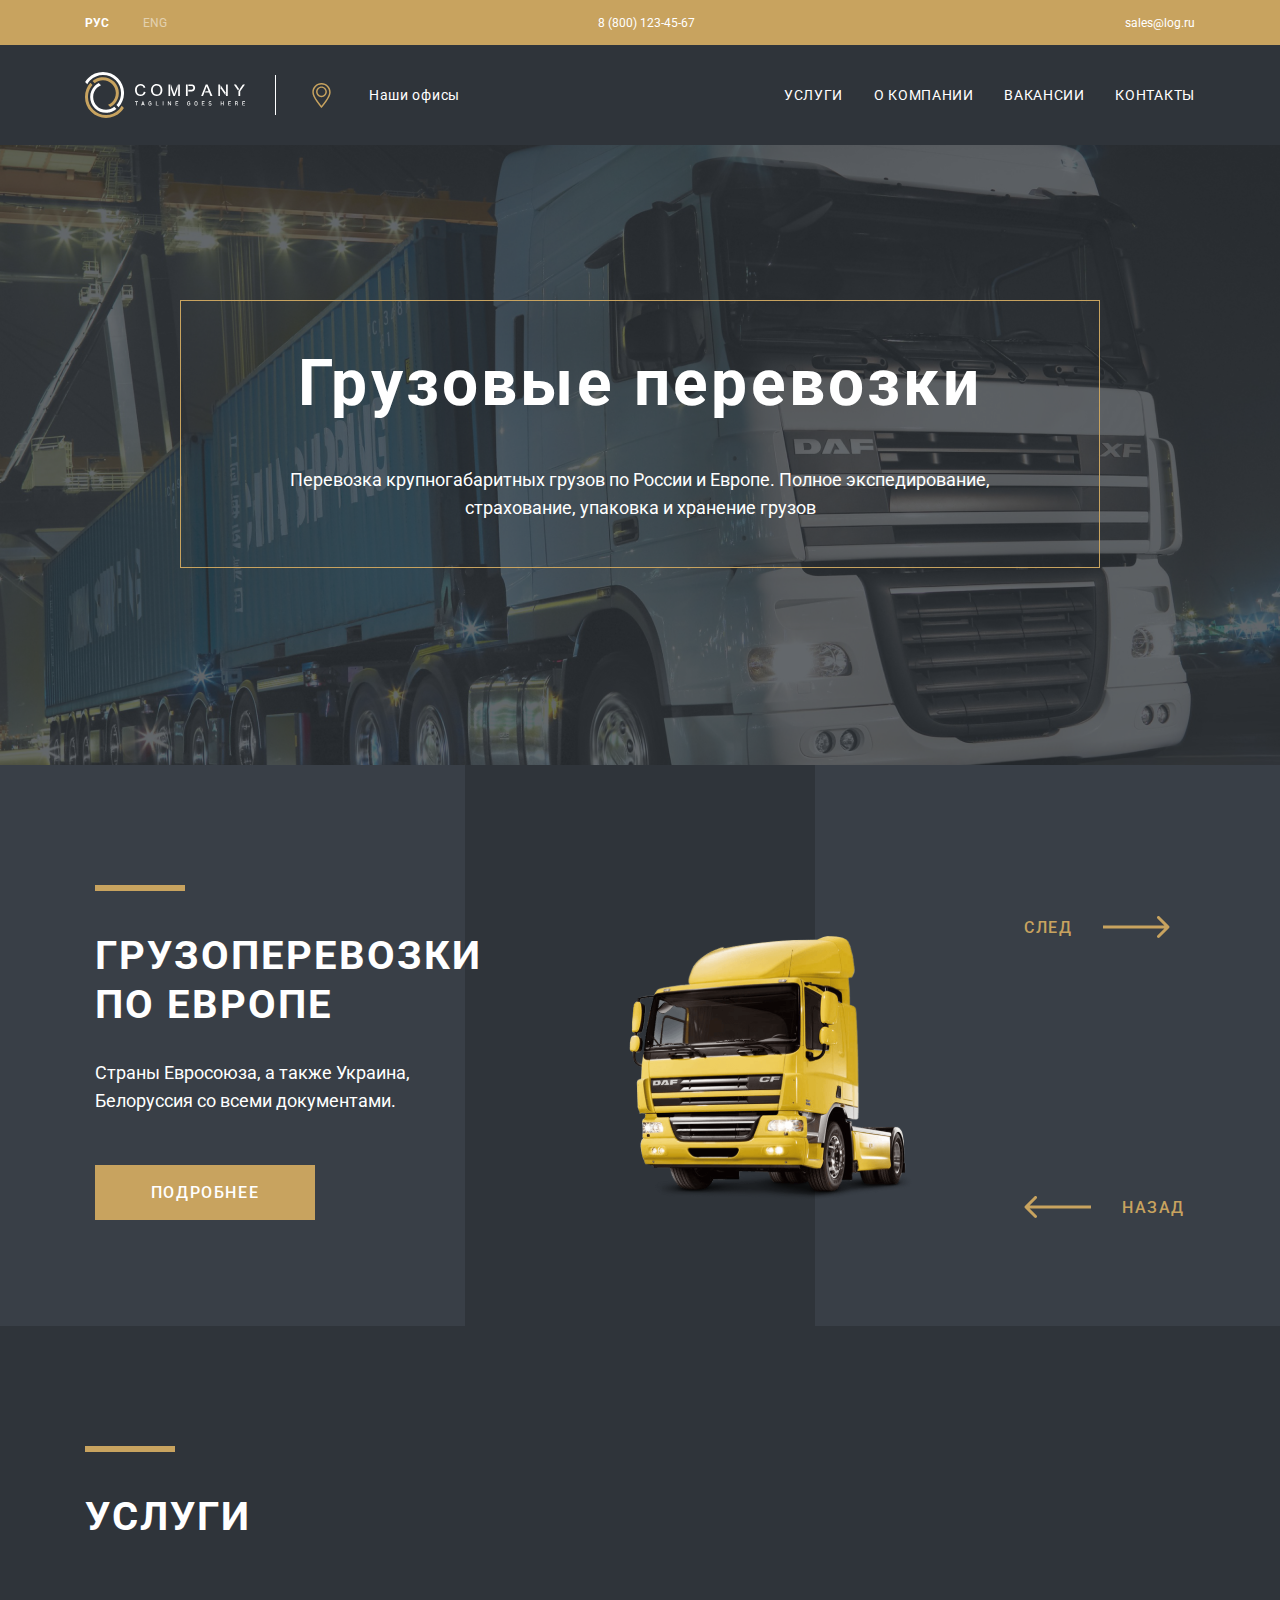
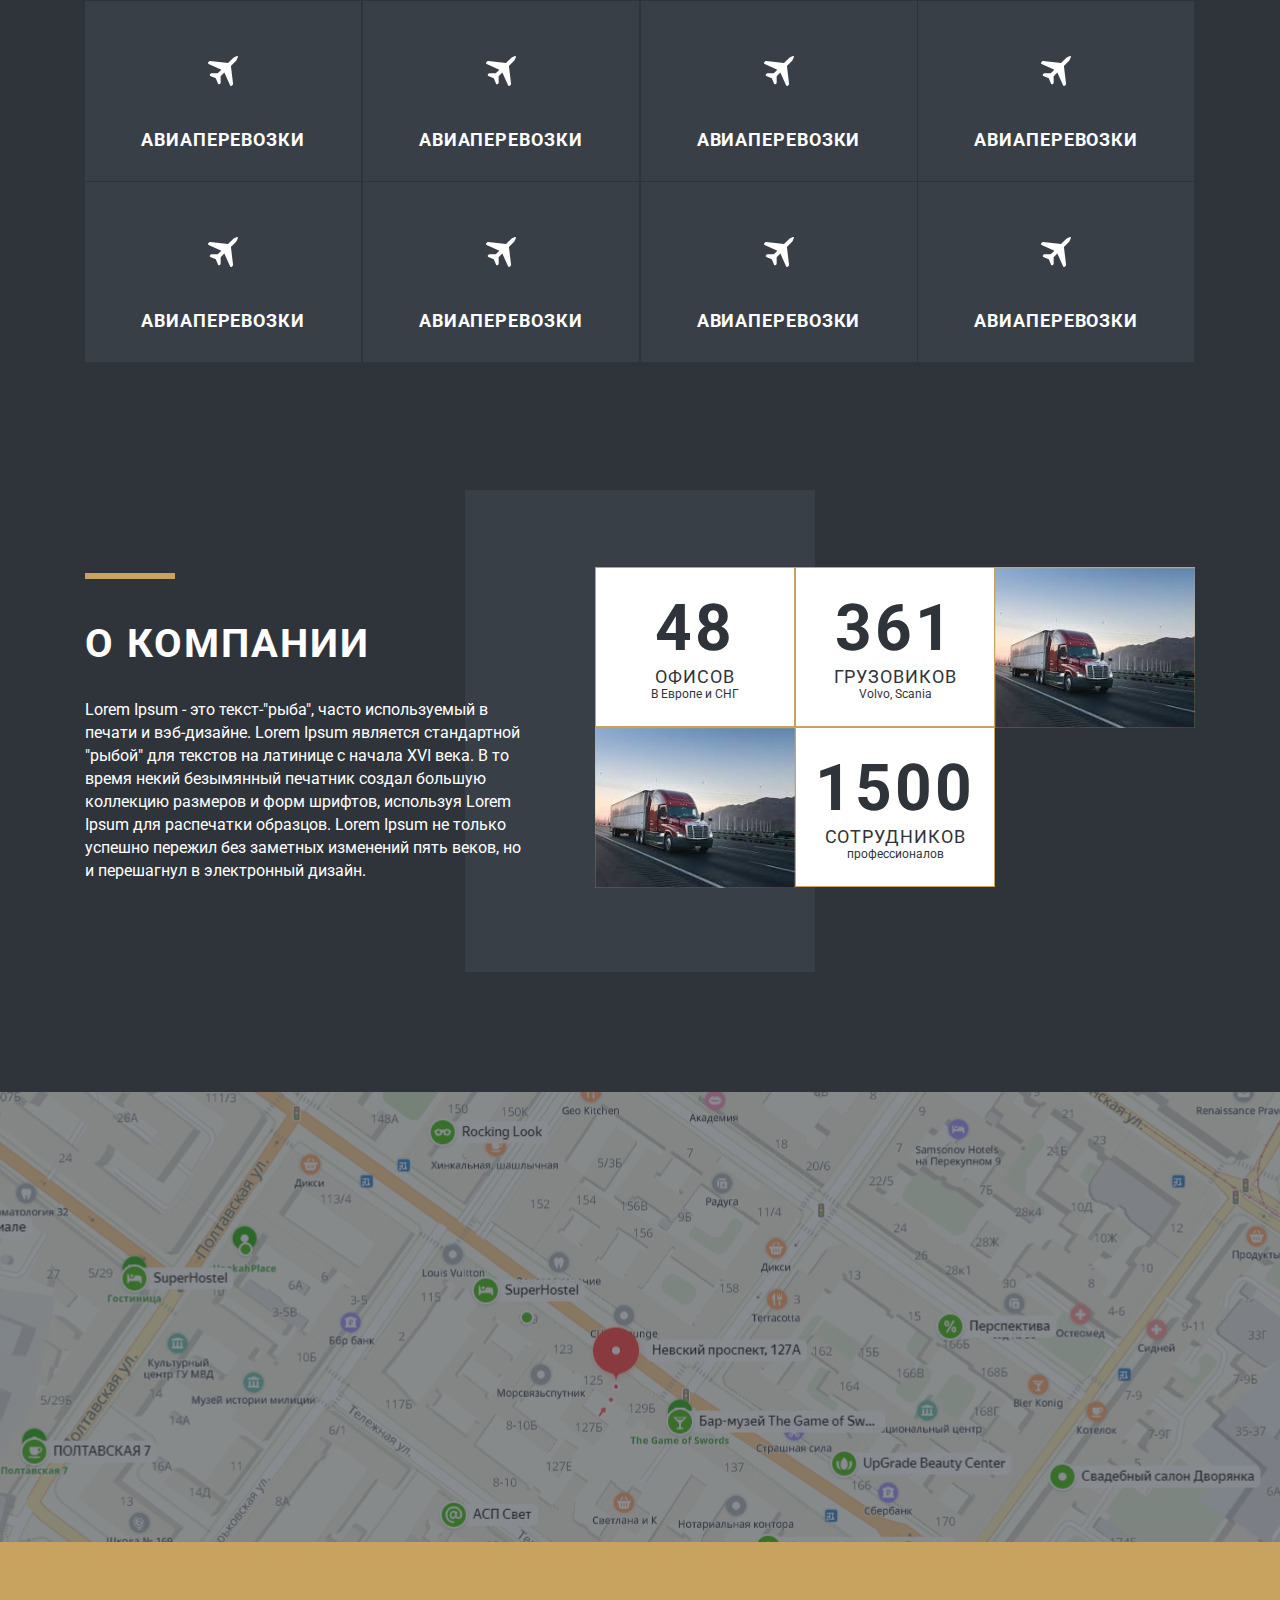
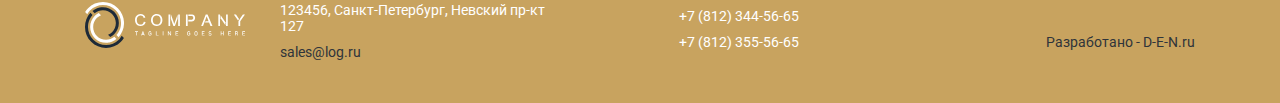
==== commit 8a314420: "git" ====
--- a/index.html
+++ b/index.html
@@ -22,9 +22,6 @@
                     <div class="header__phoneNumber header__phoneNumber_center">
                         8 (800) 123-45-67
                     </div>
-                    <div class="header__phoneNumber header__phoneNumber_center">
-                        8 (800) 123-45-67
-                    </div>
                     <a class="header__email header__email_right" href="page404.html">sales@log.ru</a>
                 </div>
             </div>
